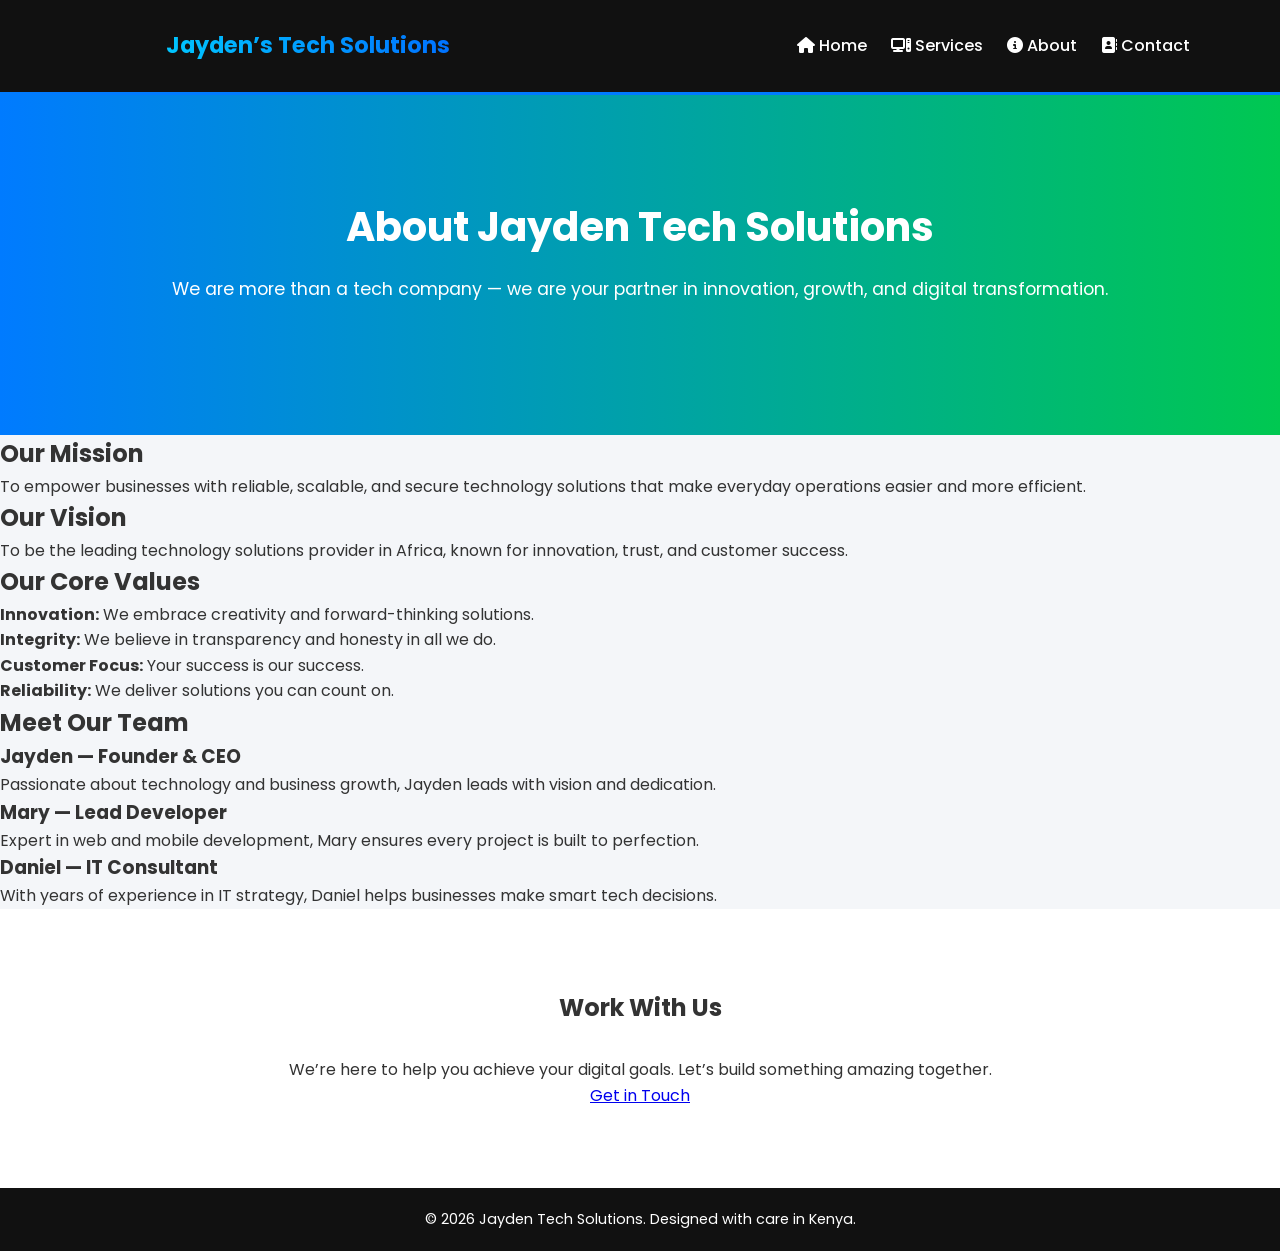
==== about.html @ 0ac638e9 "Your commit message" ====
<!DOCTYPE html>
<html lang="en">
<head>
  <meta charset="UTF-8">
  <title>About Us - Jayden Tech Solutions</title>

<meta name="description" content="Jayden’s Tech Solutions provides IT consulting, web development, cybersecurity, and software solutions.">
  <meta name="keywords" content="IT consulting, web development, cybersecurity, software solutions">
  <meta name="author" content="Jayden Darius Kipruto">

  <!-- Favicon -->
  <link rel="icon" type="image/png" href="jaytech.png">

  <!-- CSS -->
  <link rel="stylesheet" href="style.css">

  <!-- _-->
  <link rel="stylesheet" href="https://cdnjs.cloudflare.com/ajax/libs/font-awesome/6.5.0/css/all.min.css">
  <link href="https://fonts.googleapis.com/css2?family=Poppins:wght@400;600&display=swap" rel="stylesheet">
  
</head>
<body>
  
<!-- ================= HEADER ================= -->
<header class="header">
  <div class="container header-container">

    <div class="logo">
      <video autoplay muted loop playsinline class="logo-video">
        <source src="jayden.mp4" type="video/webm">
      </video>
      <h1>Jayden’s Tech Solutions</h1>
    </div>

    <nav>
      <ul class="nav-menu">
        <li><a href="index.html"><i class="fa fa-home"></i> Home</a></li>
        <li><a href="service.html"><i class="fa-solid fa-computer"></i> Services</a></li>
        <li><a href="about.html"><i class="fa-solid fa-circle-info"></i> About</a></li>
        <li><a href="contact.html"><i class="fa-solid fa-address-book"></i> Contact</a></li>
      </ul>
    </nav>

  </div>
</header> 

  <!-- Hero -->
  <section class="hero">
    <h2>About Jayden Tech Solutions</h2>
    <p>We are more than a tech company — we are your partner in innovation, growth, and digital transformation.</p>
  </section>

  <!-- Mission -->
  <section class="mission">
    <h2>Our Mission</h2>
    <p>To empower businesses with reliable, scalable, and secure technology solutions that make everyday operations easier and more efficient.</p>
  </section>

  <!-- Vision -->
  <section class="vision">
    <h2>Our Vision</h2>
    <p>To be the leading technology solutions provider in Africa, known for innovation, trust, and customer success.</p>
  </section>

  <!-- Values -->
  <section class="values">
    <h2>Our Core Values</h2>
    <ul>
      <li><strong>Innovation:</strong> We embrace creativity and forward-thinking solutions.</li>
      <li><strong>Integrity:</strong> We believe in transparency and honesty in all we do.</li>
      <li><strong>Customer Focus:</strong> Your success is our success.</li>
      <li><strong>Reliability:</strong> We deliver solutions you can count on.</li>
    </ul>
  </section>

  <!-- Team -->
  <section class="team">
    <h2>Meet Our Team</h2>
    <div class="team-container">
      <div class="team-member">
        <h3>Jayden — Founder & CEO</h3>
        <p>Passionate about technology and business growth, Jayden leads with vision and dedication.</p>
      </div>
      <div class="team-member">
        <h3>Mary — Lead Developer</h3>
        <p>Expert in web and mobile development, Mary ensures every project is built to perfection.</p>
      </div>
      <div class="team-member">
        <h3>Daniel — IT Consultant</h3>
        <p>With years of experience in IT strategy, Daniel helps businesses make smart tech decisions.</p>
      </div>
    </div>
  </section>

  <!-- Call to Action -->
  <section class="contact">
    <h2>Work With Us</h2>
    <p>We’re here to help you achieve your digital goals. Let’s build something amazing together.</p>
    <a href="contact.html" class="cta-btn">Get in Touch</a>
  </section>

  <!-- Footer -->
  <footer>
    <p>&copy; 2026 Jayden Tech Solutions. Designed with care in Kenya.</p>
  </footer>
</body>
</html>
---- style.css ----
/* ==========================
   GLOBAL RESET
========================== */
* {
  margin: 0;
  padding: 0;
  box-sizing: border-box;
}

html {
  scroll-behavior: smooth;
}

body {
  font-family: 'Poppins', Arial, sans-serif;
  background-color: #f4f6f9;
  color: #333;
  line-height: 1.6;
}

/* ==========================
   CONTAINER
========================== */
.container {
  width: 90%;
  max-width: 1100px;
  margin: auto;
}

/* ==========================
   HEADER
========================== */
.header {
  background: #111;
  padding: 1rem 0;
  position: sticky;
  top: 0;
  z-index: 1000;
  border-bottom: 3px solid #007BFF;
}

.header-container {
  display: flex;
  align-items: center;
  justify-content: space-between;
}

.logo {
  display: flex;
  align-items: center;
  gap: 1rem;
}

.logo-video {
  width: 60px;
  height: 60px;
  border-radius: 50%;
  object-fit: cover;
}

.logo h1 {
  font-size: 1.4rem;
  font-weight: 700;
  background: linear-gradient(90deg, #00c6ff, #0072ff);
  -webkit-background-clip: text;
  -webkit-text-fill-color: transparent;
}

/* ==========================
   NAVIGATION
========================== */
.nav-menu {
  list-style: none;
  display: flex;
  gap: 1.5rem;
}

.nav-menu li a {
  text-decoration: none;
  color: #fff;
  font-weight: 500;
  transition: 0.3s ease;
}

.nav-menu li a:hover {
  color: #00c6ff;
}

/* ==========================
   HERO SECTION
========================== */
.hero {
  background: linear-gradient(to right, #007BFF, #00C851);
  color: white;
  text-align: center;
  padding: 100px 20px;
}

.hero h2 {
  font-size: 2.5rem;
  margin-bottom: 1rem;
}

.hero p {
  margin-bottom: 2rem;
  font-size: 1.1rem;
}

.btn-primary {
  display: inline-block;
  padding: 12px 28px;
  background: white;
  color: #007BFF;
  font-weight: 600;
  border-radius: 30px;
  text-decoration: none;
  transition: 0.3s ease;
}

.btn-primary:hover {
  background: #111;
  color: white;
}

/* ==========================
   SERVICES
========================== */
.services {
  padding: 80px 0;
  text-align: center;
  background: #fff;
}

.services h2 {
  margin-bottom: 50px;
  font-size: 2rem;
}

.services-grid {
  display: grid;
  grid-template-columns: repeat(auto-fit, minmax(250px, 1fr));
  gap: 30px;
}

.service-card {
  background: #f8f9fb;
  padding: 30px;
  border-radius: 10px;
  transition: 0.3s ease;
  box-shadow: 0 8px 20px rgba(0,0,0,0.05);
}

.service-card i {
  font-size: 40px;
  color: #007BFF;
  margin-bottom: 20px;
}

.service-card h3 {
  margin-bottom: 15px;
}

.service-card:hover {
  transform: translateY(-8px);
  box-shadow: 0 15px 30px rgba(0,0,0,0.1);
}

/* ==========================
   ABOUT
========================== */
.about {
  padding: 80px 0;
  background: #f4f6f9;
  text-align: center;
}

.about h2 {
  font-size: 2rem;
  margin-bottom: 20px;
}

.about h3 {
  margin-top: 30px;
  margin-bottom: 15px;
  color: #007BFF;
}

.about-list {
  list-style: none;
  margin-top: 20px;
}

.about-list li {
  margin-bottom: 10px;
}

/* ==========================
   CONTACT
========================== */
.contact {
  padding: 80px 0;
  background: white;
  text-align: center;
}

.contact h2 {
  margin-bottom: 30px;
}

form {
  max-width: 500px;
  margin: auto;
  display: flex;
  flex-direction: column;
  gap: 15px;
}

input,
select,
textarea {
  padding: 12px;
  border: 1px solid #ddd;
  border-radius: 5px;
  font-size: 1rem;
}

textarea {
  min-height: 120px;
  resize: none;
}

button {
  padding: 12px;
  border: none;
  background: #007BFF;
  color: white;
  font-weight: 600;
  border-radius: 30px;
  cursor: pointer;
  transition: 0.3s ease;
}

button:hover {
  background: #111;
}

.social-links {
  margin-top: 20px;
}

.social-links a {
  margin: 0 10px;
  text-decoration: none;
  color: #007BFF;
  font-weight: 500;
}

.social-links a:hover {
  text-decoration: underline;
}

/* ==========================
   CTA
========================== */
.cta {
  background: #007BFF;
  color: white;
  text-align: center;
  padding: 70px 20px;
}

.cta h2 {
  margin-bottom: 25px;
}

/* ==========================
   FOOTER
========================== */
footer {
  background: #111;
  color: white;
  text-align: center;
  padding: 20px 0;
  font-size: 0.9rem;
}

/* ==========================
   RESPONSIVE DESIGN
========================== */
@media (max-width: 768px) {
  .header-container {
    flex-direction: column;
    gap: 15px;
  }

  .nav-menu {
    flex-direction: column;
    align-items: center;
  }

  .hero h2 {
    font-size: 1.8rem;
  }
}
/* Mobile Menu */
.menu-toggle {
  display: none;
  font-size: 28px;
  cursor: pointer;
  color: white;
}

.nav-menu.active {
  display: flex;
}

/* Active nav link */
.nav-menu a.active {
  color: #00c6ff;
  font-weight: 700;
}

/* Scroll to top button */
.scroll-top {
  position: fixed;
  bottom: 30px;
  right: 30px;
  padding: 10px 15px;
  border-radius: 50%;
  border: none;
  background: #007BFF;
  color: white;
  font-size: 18px;
  cursor: pointer;
  box-shadow: 0 5px 15px rgba(0,0,0,0.2);
  transition: 0.3s ease;
}

.scroll-top:hover {
  background: #111;
}

/* Mobile */
@media (max-width: 768px) {
  .menu-toggle {
    display: block;
  }

  .nav-menu {
    display: none;
    flex-direction: column;
    gap: 15px;
    margin-top: 15px;
  }
}
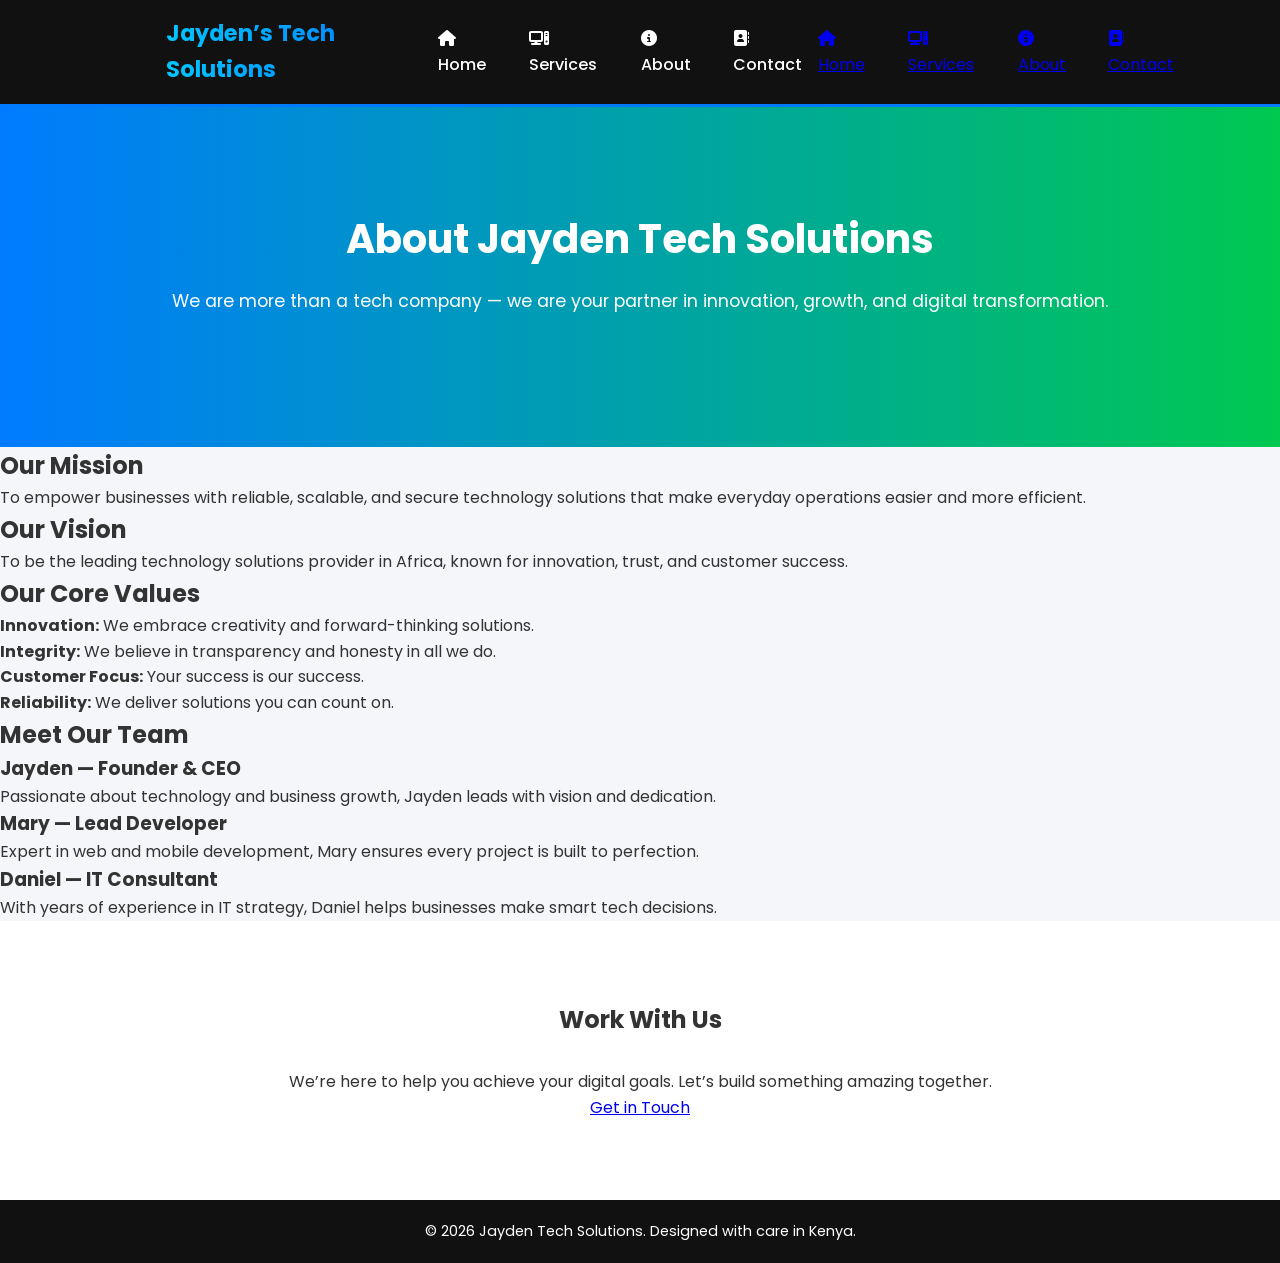
==== commit 2e206e36: "Refactored script.js to separate JS and CSS" ====
--- a/about.html
+++ b/about.html
@@ -40,8 +40,18 @@
         <li><a href="contact.html"><i class="fa-solid fa-address-book"></i> Contact</a></li>
       </ul>
     </nav>
+<!--mobile -->
+<div class="menu-toggle" onclick="toggleMenu()"><span class="material-icons">menu</span></div>
+<div class="mobile-nav" id="mobileNav">
+  <ul class="nav-menu">
+        <a href="index.html"><i class="fa fa-home"></i> Home</a>
+        <a href="service.html"><i class="fa-solid fa-computer"></i> Services</a>
+        <a href="about.html"><i class="fa-solid fa-circle-info"></i> About</a>
+        <a href="contact.html"><i class="fa-solid fa-address-book"></i> Contact</a>
+      
+</div>
+  </div>
 
-  </div>
 </header> 
 
   <!-- Hero -->
@@ -103,5 +113,10 @@
   <footer>
     <p>&copy; 2026 Jayden Tech Solutions. Designed with care in Kenya.</p>
   </footer>
+  <script>
+    function toggleMenu(){
+        document.getElementById("mobileNav").classList.toggle('show');
+    }
+  </script>
 </body>
 </html>
--- a/style.css
+++ b/style.css
@@ -65,6 +65,7 @@
   -webkit-background-clip: text;
   -webkit-text-fill-color: transparent;
 }
+
 
 /* ==========================
    NAVIGATION
@@ -164,6 +165,7 @@
   transform: translateY(-8px);
   box-shadow: 0 15px 30px rgba(0,0,0,0.1);
 }
+
 
 /* ==========================
    ABOUT
@@ -354,4 +356,31 @@
   }
 }
 
-
+@media(max-width:768px){
+    nav{
+        display: none;
+    }
+    .menu-toggle{
+        display: block;
+        background: #004080;
+        color: #fff;;
+        padding: 10px;
+        cursor: pointer;
+        text-align: center;
+    }
+    .mobile-nav{
+        display: none;
+        flex-direction: column;
+        background: #002b5c;
+        text-align: center;
+    }
+    .mobile-nav a{
+        color: #fff;
+        padding: 10px;
+        text-decoration:none ;
+        border-bottom: 1px solid #004080;
+    }
+    .mobile-nav.show{
+        display: flex;
+    }
+}
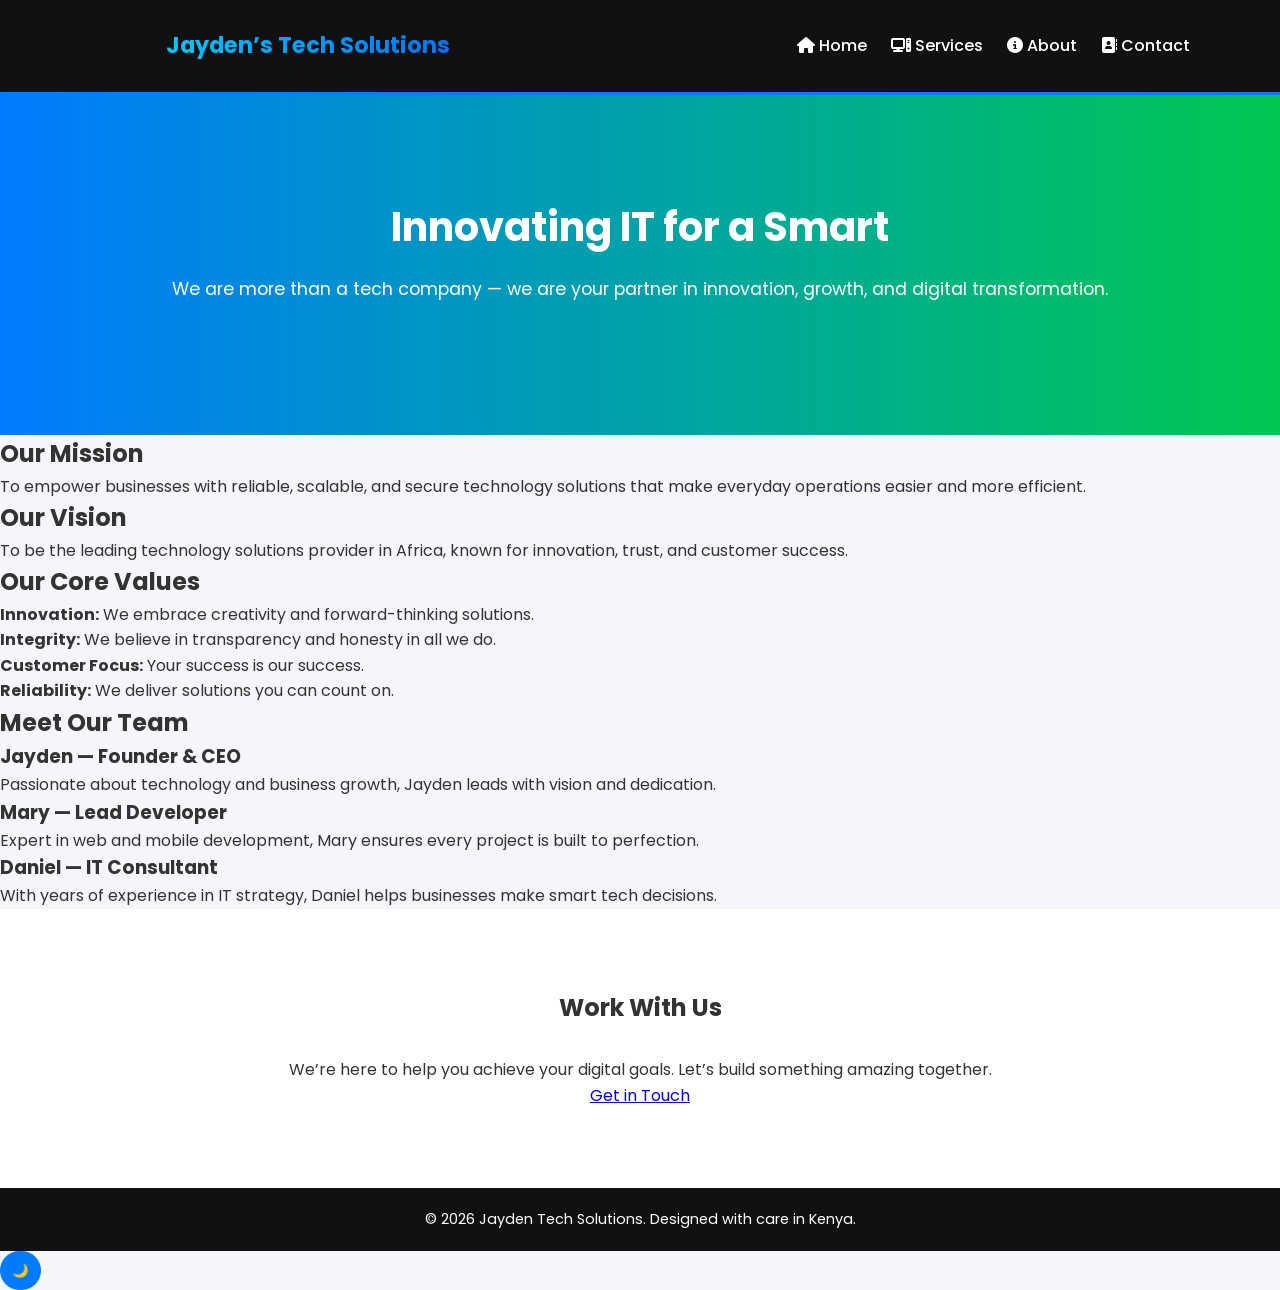
==== commit 760fb606: "all the menu navigation" ====
--- a/about.html
+++ b/about.html
@@ -19,12 +19,10 @@
   <link href="https://fonts.googleapis.com/css2?family=Poppins:wght@400;600&display=swap" rel="stylesheet">
   
 </head>
-<body>
-  
-<!-- ================= HEADER ================= -->
-<header class="header">
+<body><header class="header">
   <div class="container header-container">
 
+    <!-- Logo -->
     <div class="logo">
       <video autoplay muted loop playsinline class="logo-video">
         <source src="jayden.mp4" type="video/webm">
@@ -32,27 +30,24 @@
       <h1>Jayden’s Tech Solutions</h1>
     </div>
 
+    <!-- Navigation -->
     <nav>
-      <ul class="nav-menu">
+      <ul class="nav-menu" id="navMenu">
         <li><a href="index.html"><i class="fa fa-home"></i> Home</a></li>
         <li><a href="service.html"><i class="fa-solid fa-computer"></i> Services</a></li>
         <li><a href="about.html"><i class="fa-solid fa-circle-info"></i> About</a></li>
         <li><a href="contact.html"><i class="fa-solid fa-address-book"></i> Contact</a></li>
       </ul>
     </nav>
-<!--mobile -->
-<div class="menu-toggle" onclick="toggleMenu()"><span class="material-icons">menu</span></div>
-<div class="mobile-nav" id="mobileNav">
-  <ul class="nav-menu">
-        <a href="index.html"><i class="fa fa-home"></i> Home</a>
-        <a href="service.html"><i class="fa-solid fa-computer"></i> Services</a>
-        <a href="about.html"><i class="fa-solid fa-circle-info"></i> About</a>
-        <a href="contact.html"><i class="fa-solid fa-address-book"></i> Contact</a>
-      
-</div>
+
+    <!-- Mobile Menu Toggle -->
+    <div class="menu-toggle" onclick="toggleMenu()">
+      <span class="material-icons">menu</span>
+    </div>
+
   </div>
+</header>
 
-</header> 
 
   <!-- Hero -->
   <section class="hero">
@@ -113,6 +108,7 @@
   <footer>
     <p>&copy; 2026 Jayden Tech Solutions. Designed with care in Kenya.</p>
   </footer>
+  <script src="script.js"></script>
   <script>
     function toggleMenu(){
         document.getElementById("mobileNav").classList.toggle('show');
--- a/style.css
+++ b/style.css
@@ -66,7 +66,6 @@
   -webkit-text-fill-color: transparent;
 }
 
-
 /* ==========================
    NAVIGATION
 ========================== */
@@ -85,6 +84,19 @@
 
 .nav-menu li a:hover {
   color: #00c6ff;
+}
+
+.nav-menu a.active {
+  color: #00c6ff;
+  font-weight: 700;
+}
+
+/* Mobile Toggle */
+.menu-toggle {
+  display: none;
+  cursor: pointer;
+  color: #fff;
+  font-size: 28px;
 }
 
 /* ==========================
@@ -166,7 +178,6 @@
   box-shadow: 0 15px 30px rgba(0,0,0,0.1);
 }
 
-
 /* ==========================
    ABOUT
 ========================== */
@@ -296,33 +307,32 @@
   }
 
   .nav-menu {
+    display: none;
     flex-direction: column;
     align-items: center;
+    gap: 15px;
+    margin-top: 15px;
+    background: #002b5c;
+    padding: 15px;
+    border-radius: 5px;
+  }
+
+  .nav-menu.active {
+    display: flex;
+  }
+
+  .menu-toggle {
+    display: block;
   }
 
   .hero h2 {
     font-size: 1.8rem;
   }
 }
-/* Mobile Menu */
-.menu-toggle {
-  display: none;
-  font-size: 28px;
-  cursor: pointer;
-  color: white;
-}
-
-.nav-menu.active {
-  display: flex;
-}
-
-/* Active nav link */
-.nav-menu a.active {
-  color: #00c6ff;
-  font-weight: 700;
-}
-
-/* Scroll to top button */
+
+/* ==========================
+   SCROLL TO TOP BUTTON
+========================== */
 .scroll-top {
   position: fixed;
   bottom: 30px;
@@ -341,46 +351,3 @@
 .scroll-top:hover {
   background: #111;
 }
-
-/* Mobile */
-@media (max-width: 768px) {
-  .menu-toggle {
-    display: block;
-  }
-
-  .nav-menu {
-    display: none;
-    flex-direction: column;
-    gap: 15px;
-    margin-top: 15px;
-  }
-}
-
-@media(max-width:768px){
-    nav{
-        display: none;
-    }
-    .menu-toggle{
-        display: block;
-        background: #004080;
-        color: #fff;;
-        padding: 10px;
-        cursor: pointer;
-        text-align: center;
-    }
-    .mobile-nav{
-        display: none;
-        flex-direction: column;
-        background: #002b5c;
-        text-align: center;
-    }
-    .mobile-nav a{
-        color: #fff;
-        padding: 10px;
-        text-decoration:none ;
-        border-bottom: 1px solid #004080;
-    }
-    .mobile-nav.show{
-        display: flex;
-    }
-}
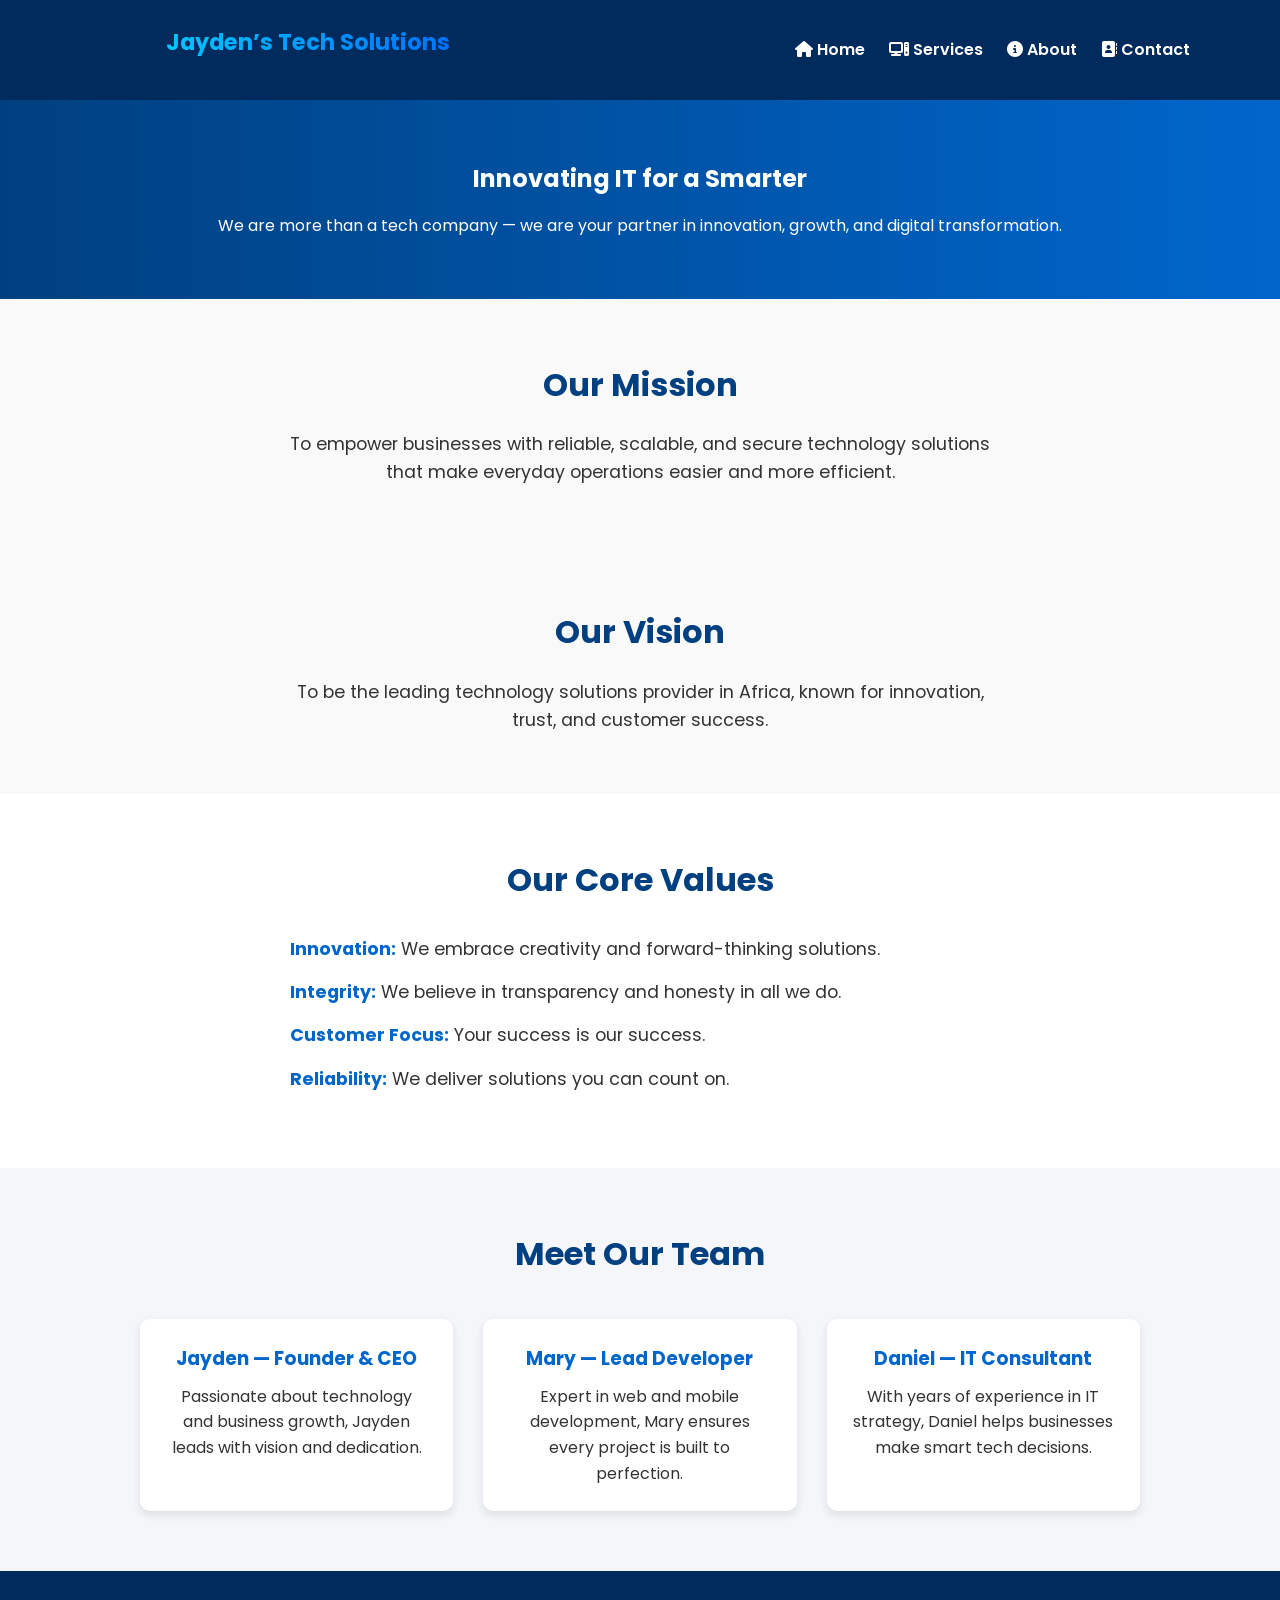
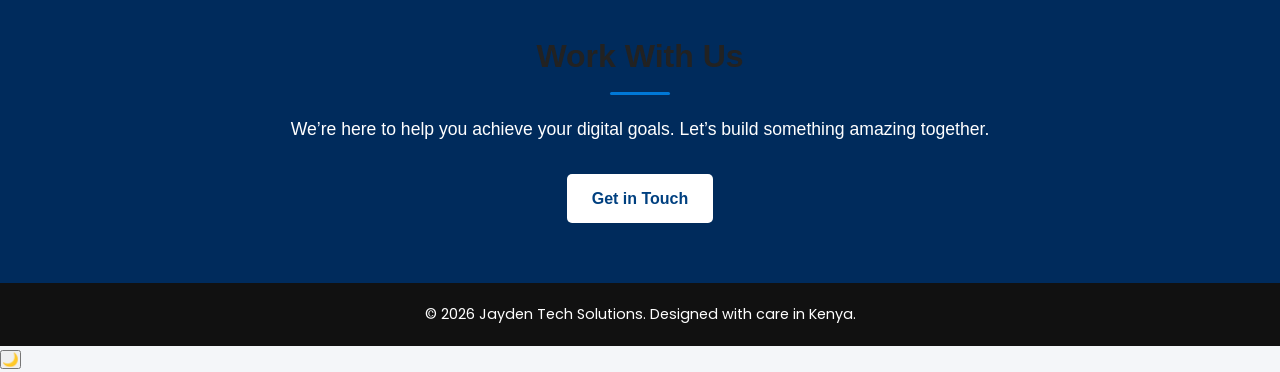
==== commit f68088dd: "mobile support" ====
--- a/about.html
+++ b/about.html
@@ -12,14 +12,15 @@
   <link rel="icon" type="image/png" href="jaytech.png">
 
   <!-- CSS -->
-  <link rel="stylesheet" href="style.css">
+  <link rel="stylesheet" href="styles.css">
 
   <!-- _-->
   <link rel="stylesheet" href="https://cdnjs.cloudflare.com/ajax/libs/font-awesome/6.5.0/css/all.min.css">
   <link href="https://fonts.googleapis.com/css2?family=Poppins:wght@400;600&display=swap" rel="stylesheet">
   
 </head>
-<body><header class="header">
+<body>
+    <header class="header">
   <div class="container header-container">
 
     <!-- Logo -->
--- a/styles.css
+++ b/styles.css
@@ -0,0 +1,770 @@
+
+* {
+  margin: 0;
+  padding: 0;
+  box-sizing: border-box;
+}
+
+html {
+  scroll-behavior: smooth;
+}
+
+body {
+  font-family: 'Poppins', sans-serif;
+  background-color: #f4f6f9;
+  color: #333;
+  line-height: 1.6;
+}
+
+h1, h2, h3 {
+  margin: 0 0 15px;
+}
+.container {
+  width: 90%;
+  max-width: 1100px;
+  margin: auto;
+}
+
+header {
+  background: #002b5c;
+  color: #fff;
+  padding: 20px;
+}
+
+.header-container {
+  display: flex;
+  justify-content: space-between;
+  align-items: center;
+}
+
+.logo {
+  display: flex;
+  align-items: center;
+  gap: 1rem;
+}
+
+.logo-video {
+  width: 60px;
+  height: 60px;
+  border-radius: 50%;
+  object-fit: cover;
+}
+
+.logo h1 {
+  font-size: 1.4rem;
+  font-weight: 700;
+  background: linear-gradient(90deg, #00c6ff, #0072ff);
+  -webkit-background-clip: text;
+  -webkit-text-fill-color: transparent;
+}
+
+/* Navigation */
+.nav-menu {
+  list-style: none;
+  display: flex;
+  gap: 1.5rem;
+}
+
+.nav-menu li a {
+  color: #fff;
+  text-decoration: none;
+  font-weight: 600;
+  transition: 0.3s ease;
+}
+
+.nav-menu li a:hover {
+  color: #00c6ff;
+}
+
+.nav-menu a.active {
+  border-bottom: 2px solid #fff;
+}
+
+/* Mobile Toggle */
+.menu-toggle {
+  display: none;
+  cursor: pointer;
+  color: #fff;
+  font-size: 28px;
+}
+
+.hero {
+  background: linear-gradient(to right, #004080, #0066cc);
+  color: #fff;
+  text-align: center;
+  padding: 60px 20px;
+}
+
+.cta-btn {
+  display: inline-block;
+  background: #fff;
+  color: #004080;
+  padding: 12px 25px;
+  border-radius: 5px;
+  text-decoration: none;
+  font-weight: 600;
+  transition: background 0.3s;
+}
+
+.cta-btn:hover {
+  background: #e6f2ff;
+}
+
+
+.services {
+  padding: 60px 20px;
+  text-align: center;
+}
+
+.service-card {
+  background: #fff;
+  border-radius: 10px;
+  margin: 15px;
+  padding: 25px;
+  width: 280px;
+  display: inline-block;
+  vertical-align: top;
+  box-shadow: 0 4px 10px rgba(0,0,0,0.1);
+  transition: transform 0.3s;
+}
+
+.service-card:hover {
+  transform: translateY(-5px);
+}
+
+.pricing {
+  padding: 60px 20px;
+  text-align: center;
+  background: #f9f9f9;
+}
+
+.pricing-container {
+  display: flex;
+  flex-wrap: wrap;
+  justify-content: center;
+  margin-top: 30px;
+}
+
+.pricing-card {
+  background: #fff;
+  border-radius: 10px;
+  margin: 15px;
+  padding: 25px;
+  width: 280px;
+  box-shadow: 0 4px 10px rgba(0,0,0,0.1);
+  transition: transform 0.3s;
+}
+
+.pricing-card:hover {
+  transform: translateY(-5px);
+}
+
+.pricing-card h3 {
+  color: #004080;
+  margin-bottom: 10px;
+}
+
+.price {
+  font-size: 1.5em;
+  font-weight: bold;
+  margin: 15px 0;
+}
+
+.pricing-card ul {
+  list-style: none;
+  padding: 0;
+  margin: 20px 0;
+}
+
+.pricing-card ul li {
+  margin: 10px 0;
+}
+
+.featured {
+  border: 2px solid #004080;
+  transform: scale(1.05);
+}
+
+.ratings {
+  background: #e6f2ff;
+  padding: 60px 20px;
+  text-align: center;
+}
+
+.ratings iframe {
+  border-radius: 10px;
+  box-shadow: 0 4px 10px rgba(0,0,0,0.1);
+}
+.faq {
+  padding: 60px 20px;
+  background: #fff;
+  text-align: center;
+}
+
+.faq h2 {
+  color: #004080;
+  margin-bottom: 30px;
+}
+
+.faq-item {
+  max-width: 700px;
+  margin: 20px auto;
+  text-align: left;
+}
+
+.faq-item h3 {
+  color: #0066cc;
+  margin-bottom: 10px;
+}
+
+.faq-item p {
+  margin: 0 0 20px;
+  line-height: 1.6;
+}
+
+
+.about {
+  background: #f9f9f9; /* soft background */
+  padding: 60px 20px;
+  font-family: "Segoe UI", Tahoma, Geneva, Verdana, sans-serif;
+  color: #333;
+}
+
+.about .container {
+  max-width: 900px;
+  margin: 0 auto;
+  text-align: center;
+}
+
+.about h2 {
+  font-size: 2.5rem;
+  margin-bottom: 20px;
+  color: #222;
+  position: relative;
+}
+
+.about h2::after {
+  content: "";
+  display: block;
+  width: 60px;
+  height: 3px;
+  background: #0078d7; /* accent color */
+  margin: 10px auto 0;
+  border-radius: 2px;
+}
+
+.about p {
+  font-size: 1.1rem;
+  line-height: 1.6;
+  margin-bottom: 25px;
+  color: #555;
+}
+
+.about h3 {
+  font-size: 1.6rem;
+  margin-top: 30px;
+  margin-bottom: 15px;
+  color: #0078d7;
+}
+
+.about-list {
+  list-style: none;
+  padding: 0;
+  margin: 0 auto;
+  max-width: 600px;
+  text-align: left;
+}
+
+.about-list li {
+  background: #fff;
+  padding: 12px 18px;
+  margin-bottom: 12px;
+  border-left: 4px solid #0078d7;
+  border-radius: 4px;
+  font-size: 1rem;
+  box-shadow: 0 2px 6px rgba(0,0,0,0.05);
+}
+.contact {
+  padding: 60px 20px;
+  text-align: center;
+}
+
+.contact form input, 
+.contact form textarea {
+  width: 80%;
+  padding: 10px;
+  margin: 10px 0;
+  border: 1px solid #ccc;
+  border-radius: 5px;
+}
+
+.contact form button {
+  background: #004080;
+  color: #fff;
+  padding: 12px 25px;
+  border: none;
+  border-radius: 5px;
+  cursor: pointer;
+}
+
+.contact form button:hover {
+  background: #0066cc;
+}
+
+footer {
+  background: #002b5c;
+  color: #fff;
+  text-align: center;
+  padding: 20px;
+}
+
+@media (max-width:768px) {
+  .nav-menu {
+    display: none;
+    flex-direction: column;
+    gap: 15px;
+    margin-top: 15px;
+    background: #002b5c;
+    padding: 15px;
+    border-radius: 5px;
+  }
+
+  .nav-menu.active {
+    display: flex;
+  }
+
+  .menu-toggle {
+    display: block;
+    background: #004080;
+    color: #fff;
+    padding: 10px;
+    cursor: pointer;
+    text-align: center;
+  }
+
+  .hero h2 {
+    font-size: 1.8rem;
+  }
+}
+.about-list li {
+  background: #fff;
+  padding: 12px 18px;
+  margin-bottom: 12px;
+  border-left: 4px solid #0078d7;
+  border-radius: 4px;
+  font-size: 1rem;
+  box-shadow: 0 2px 6px rgba(0,0,0,0.05);
+  transition: all 0.3s ease; /* smooth animation */
+}
+
+.about-list li:hover {
+  transform: translateY(-3px); /* slight lift */
+  box-shadow: 0 4px 12px rgba(0,0,0,0.1); /* deeper shadow */
+  background: #f0f8ff; /* soft highlight background */
+  border-left-color: #005a9e; /* darker accent on hover */
+}
+
+.contact {
+  background: #f4f7fa;
+  padding: 70px 20px;
+  font-family: "Segoe UI", Tahoma, Geneva, Verdana, sans-serif;
+  color: #333;
+}
+
+.contact .container {
+  max-width: 700px;
+  margin: 0 auto;
+}
+
+.contact h2 {
+  text-align: center;
+  font-size: 2.5rem;
+  margin-bottom: 30px;
+  color: #222;
+  position: relative;
+}
+
+.contact h2::after {
+  content: "";
+  display: block;
+  width: 60px;
+  height: 3px;
+  background: #0078d7;
+  margin: 10px auto 0;
+  border-radius: 2px;
+}
+
+/* Form styling */
+.contact form {
+  background: #fff;
+  padding: 30px;
+  border-radius: 8px;
+  box-shadow: 0 4px 12px rgba(0,0,0,0.08);
+}
+
+.contact label {
+  display: block;
+  margin-bottom: 8px;
+  font-weight: 600;
+  color: #444;
+}
+
+.contact input,
+.contact select,
+.contact textarea {
+  width: 100%;
+  padding: 12px;
+  margin-bottom: 20px;
+  border: 1px solid #ccc;
+  border-radius: 6px;
+  font-size: 1rem;
+  transition: border-color 0.3s ease, box-shadow 0.3s ease;
+}
+
+.contact input:focus,
+.contact select:focus,
+.contact textarea:focus {
+  border-color: #0078d7;
+  box-shadow: 0 0 6px rgba(0,120,215,0.3);
+  outline: none;
+}
+
+/* Button */
+.btn-primary {
+  display: inline-block;
+  background: #0078d7;
+  color: #fff;
+  padding: 12px 25px;
+  border: none;
+  border-radius: 6px;
+  font-size: 1rem;
+  cursor: pointer;
+  transition: background 0.3s ease, transform 0.2s ease;
+}
+
+.btn-primary:hover {
+  background: #005a9e;
+  transform: translateY(-2px);
+}
+
+/* Social links */
+.social-links {
+  text-align: center;
+  margin-top: 25px;
+}
+
+.social-links p {
+  margin-bottom: 10px;
+  font-weight: 600;
+}
+
+.social-links a {
+  display: inline-block;
+  margin: 5px 10px;
+  color: #0078d7;
+  text-decoration: none;
+  font-weight: 500;
+  transition: color 0.3s ease;
+}
+
+.social-links a:hover {
+  color: #005a9e;
+}
+
+@media (max-width: 768px) {
+  .contact h2 {
+    font-size: 2rem;
+  }
+
+  .contact form {
+    padding: 20px;
+  }
+
+  .btn-primary {
+    width: 100%; /* full-width button on mobile */
+    text-align: center;
+  }
+
+  .social-links a {
+    display: block; /* stack links vertically */
+    margin: 8px 0;
+  }
+}
+
+@media (max-width: 480px) {
+  .contact h2 {
+    font-size: 1.8rem;
+  }
+
+  .contact input,
+  .contact select,
+  .contact textarea {
+    font-size: 0.95rem;
+    padding: 10px;
+  }
+
+  .btn-primary {
+    font-size: 0.95rem;
+    padding: 10px;
+  }
+}
+.mission, .vision {
+  padding: 60px 20px;
+  text-align: center;
+  background: #f9f9f9;
+}
+
+.mission h2, .vision h2 {
+  font-size: 2rem;
+  color: #004080;
+  margin-bottom: 20px;
+}
+
+.mission p, .vision p {
+  max-width: 700px;
+  margin: auto;
+  font-size: 1.1rem;
+  line-height: 1.6;
+}
+
+
+.values {
+  padding: 60px 20px;
+  background: #fff;
+  text-align: center;
+}
+
+.values h2 {
+  font-size: 2rem;
+  color: #004080;
+  margin-bottom: 30px;
+}
+
+.values ul {
+  list-style: none;
+  max-width: 700px;
+  margin: auto;
+  padding: 0;
+  text-align: left;
+}
+
+.values ul li {
+  margin: 15px 0;
+  font-size: 1.1rem;
+  line-height: 1.6;
+}
+
+.values ul li strong {
+  color: #0066cc;
+}
+
+.team {
+  padding: 60px 20px;
+  background: #f4f6f9;
+  text-align: center;
+}
+
+.team h2 {
+  font-size: 2rem;
+  color: #004080;
+  margin-bottom: 40px;
+}
+
+.team-container {
+  display: grid;
+  grid-template-columns: repeat(auto-fit, minmax(250px, 1fr));
+  gap: 30px;
+  max-width: 1000px;
+  margin: auto;
+}
+
+.team-member {
+  background: #fff;
+  padding: 25px;
+  border-radius: 10px;
+  box-shadow: 0 4px 10px rgba(0,0,0,0.1);
+  transition: transform 0.3s ease;
+}
+
+.team-member:hover {
+  transform: translateY(-5px);
+}
+
+.team-member h3 {
+  color: #0066cc;
+  margin-bottom: 10px;
+}
+
+.team-member p {
+  font-size: 1rem;
+  line-height: 1.6;
+}
+
+.contact {
+  padding: 60px 20px;
+  text-align: center;
+  background: #002b5c;
+  color: #fff;
+}
+
+.contact h2 {
+  font-size: 2rem;
+  margin-bottom: 20px;
+}
+
+.contact p {
+  max-width: 700px;
+  margin: auto;
+  margin-bottom: 30px;
+  font-size: 1.1rem;
+  line-height: 1.6;
+}
+
+.cta-btn {
+  display: inline-block;
+  background: #fff;
+  color: #004080;
+  padding: 12px 25px;
+  border-radius: 5px;
+  text-decoration: none;
+  font-weight: 600;
+  transition: background 0.3s ease;
+}
+
+.cta-btn:hover {
+  background: #e6f2ff;
+}
+
+footer {
+  background: #111;
+  color: #fff;
+  text-align: center;
+  padding: 20px;
+  font-size: 0.9rem;
+}
+.contact-form {
+  padding: 60px 20px;
+  text-align: center;
+  background: #f9f9f9;
+}
+
+.contact-form h2 {
+  font-size: 2rem;
+  color: #004080;
+  margin-bottom: 30px;
+}
+
+.contact-form form {
+  max-width: 600px;
+  margin: auto;
+  display: flex;
+  flex-direction: column;
+  gap: 15px;
+}
+
+.contact-form input,
+.contact-form textarea {
+  padding: 12px;
+  border: 1px solid #ccc;
+  border-radius: 5px;
+  font-size: 1rem;
+  width: 100%;
+}
+
+.contact-form textarea {
+  min-height: 150px;
+  resize: none;
+}
+
+.contact-form button {
+  background: #004080;
+  color: #fff;
+  padding: 12px 25px;
+  border: none;
+  border-radius: 5px;
+  cursor: pointer;
+  font-weight: 600;
+  transition: background 0.3s ease;
+}
+
+.contact-form button:hover {
+  background: #0066cc;
+}
+
+.contact-info {
+  padding: 60px 20px;
+  text-align: center;
+  background: #fff;
+}
+
+.contact-info h2 {
+  font-size: 2rem;
+  color: #004080;
+  margin-bottom: 20px;
+}
+
+.contact-info p {
+  font-size: 1.1rem;
+  margin: 10px 0;
+  line-height: 1.6;
+}
+
+.contact-info strong {
+  color: #0066cc;
+}
+
+
+@media (max-width:768px) {
+  .contact-form form {
+    width: 100%;
+  }
+
+  .contact-info {
+    padding: 40px 15px;
+  }
+}
+
+.cta {
+  background: linear-gradient(to right, #007BFF, #00C851);
+  color: #fff;
+  text-align: center;
+  padding: 80px 20px;
+}
+
+.cta h2 {
+  font-size: 2.2rem;
+  margin-bottom: 25px;
+  font-weight: 700;
+}
+
+.cta .btn-primary {
+  display: inline-block;
+  padding: 14px 32px;
+  background: #fff;
+  color: #007BFF;
+  font-weight: 600;
+  border-radius: 30px;
+  text-decoration: none;
+  transition: all 0.3s ease;
+}
+
+.cta .btn-primary:hover {
+  background: #111;
+  color: #fff;
+  transform: translateY(-3px);
+  box-shadow: 0 6px 15px rgba(0,0,0,0.2);
+}
+
+@media (max-width:768px) {
+  .cta h2 {
+    font-size: 1.8rem;
+  }
+
+  .cta .btn-primary {
+    padding: 12px 25px;
+    font-size: 1rem;
+  }
+}
+
+
+
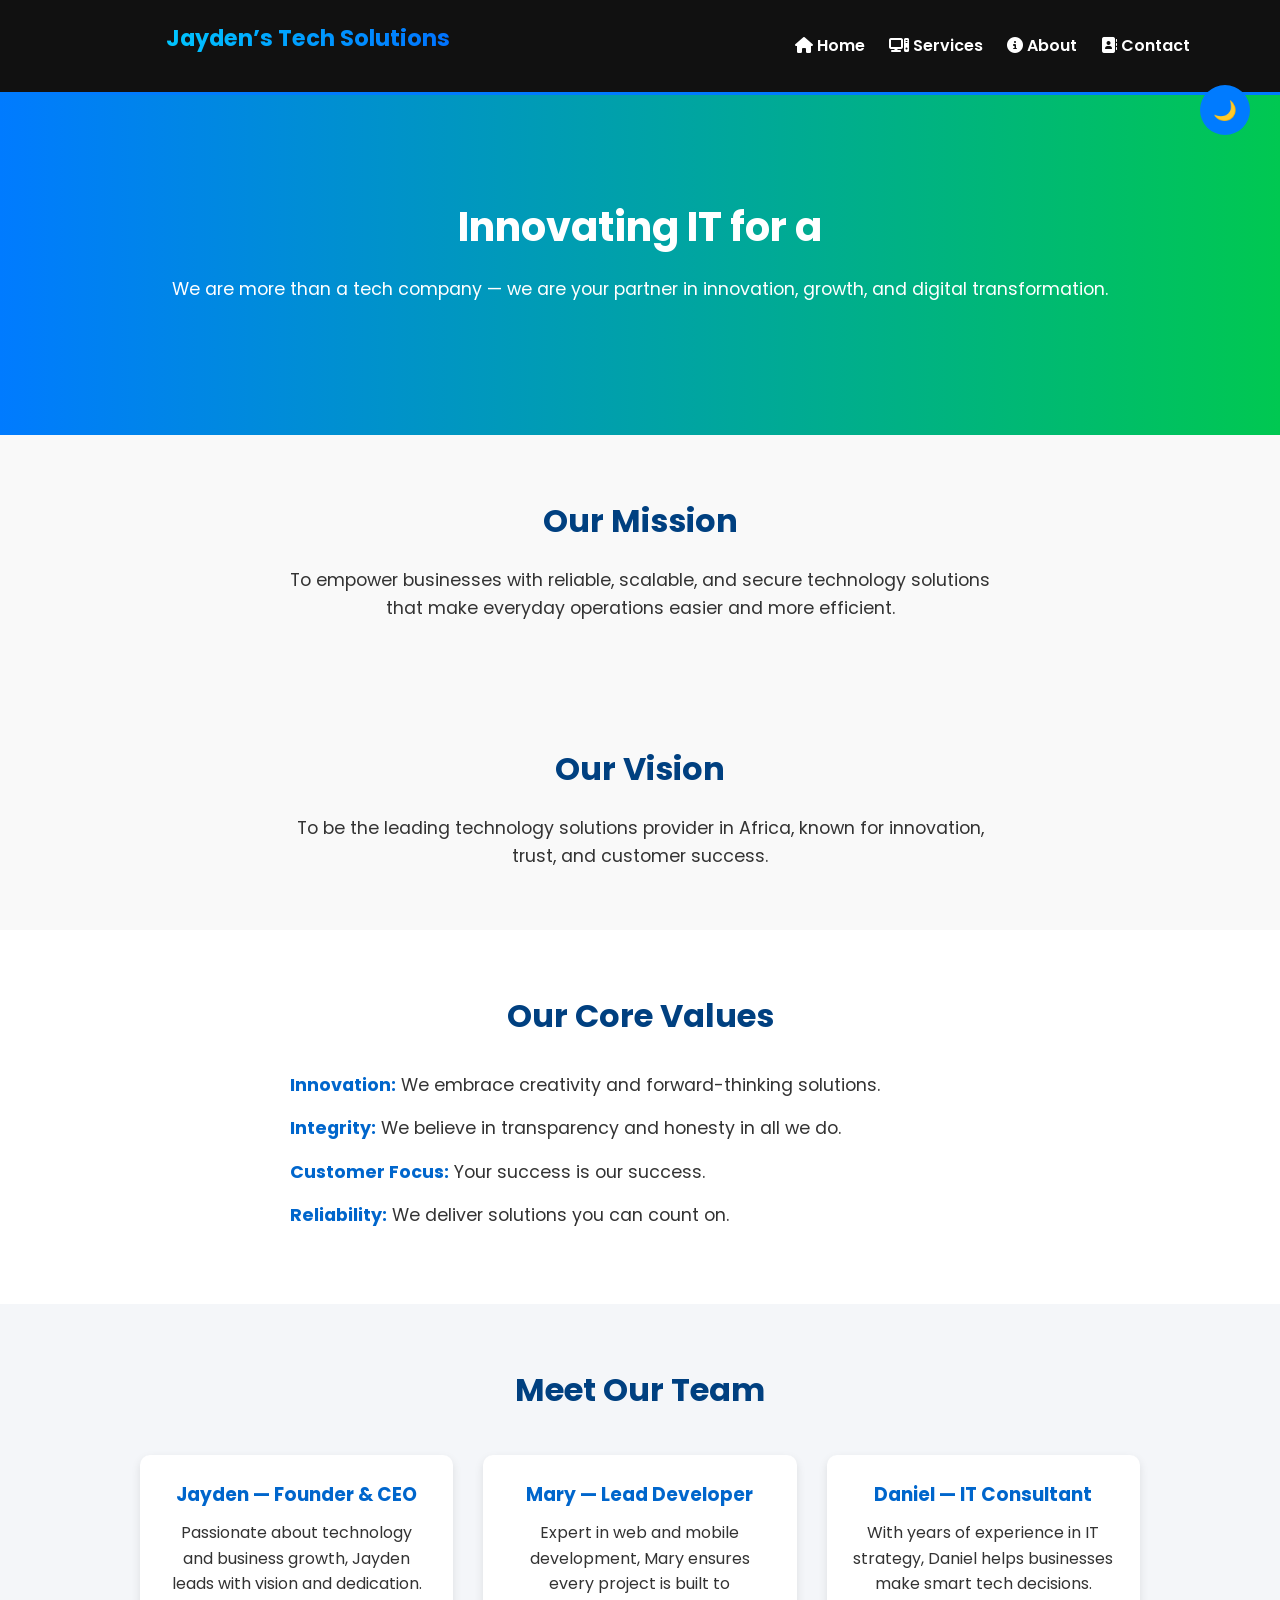
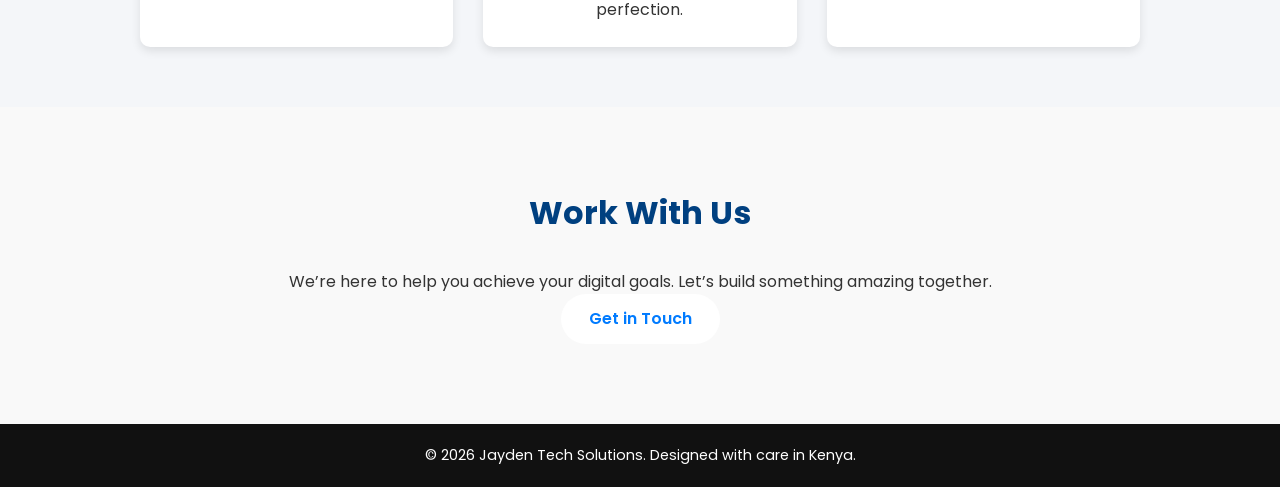
==== commit b74cae80: "debugging and testing" ====
--- a/about.html
+++ b/about.html
@@ -20,10 +20,8 @@
   
 </head>
 <body>
-    <header class="header">
+   <header class="header">
   <div class="container header-container">
-
-    <!-- Logo -->
     <div class="logo">
       <video autoplay muted loop playsinline class="logo-video">
         <source src="jayden.mp4" type="video/webm">
@@ -31,7 +29,6 @@
       <h1>Jayden’s Tech Solutions</h1>
     </div>
 
-    <!-- Navigation -->
     <nav>
       <ul class="nav-menu" id="navMenu">
         <li><a href="index.html"><i class="fa fa-home"></i> Home</a></li>
@@ -41,15 +38,13 @@
       </ul>
     </nav>
 
-    <!-- Mobile Menu Toggle -->
     <div class="menu-toggle" onclick="toggleMenu()">
-      <span class="material-icons">menu</span>
+      <span class="fa fa-bars"></span>
     </div>
-
   </div>
 </header>
 
-
+<div class="overlay" id="overlay"></div>
   <!-- Hero -->
   <section class="hero">
     <h2>About Jayden Tech Solutions</h2>
--- a/styles.css
+++ b/styles.css
@@ -1,4 +1,4 @@
-
+/* --- Global & Reset --- */
 * {
   margin: 0;
   padding: 0;
@@ -10,7 +10,7 @@
 }
 
 body {
-  font-family: 'Poppins', sans-serif;
+  font-family: 'Poppins', Arial, sans-serif;
   background-color: #f4f6f9;
   color: #333;
   line-height: 1.6;
@@ -19,16 +19,22 @@
 h1, h2, h3 {
   margin: 0 0 15px;
 }
+
 .container {
   width: 90%;
   max-width: 1100px;
   margin: auto;
 }
 
-header {
-  background: #002b5c;
-  color: #fff;
-  padding: 20px;
+/* --- Header & Navigation --- */
+.header {
+  background: #111; /* Dark theme preference */
+  color: #fff;
+  padding: 1rem 20px;
+  position: sticky;
+  top: 0;
+  z-index: 1000;
+  border-bottom: 3px solid #007BFF;
 }
 
 .header-container {
@@ -58,7 +64,6 @@
   -webkit-text-fill-color: transparent;
 }
 
-/* Navigation */
 .nav-menu {
   list-style: none;
   display: flex;
@@ -77,61 +82,119 @@
 }
 
 .nav-menu a.active {
+  color: #00c6ff;
+  font-weight: 700;
   border-bottom: 2px solid #fff;
 }
 
-/* Mobile Toggle */
 .menu-toggle {
   display: none;
   cursor: pointer;
   color: #fff;
   font-size: 28px;
-}
-
+  z-index: 1001;
+}
+
+.overlay {
+  display: none;
+  position: fixed;
+  inset: 0;
+  background: rgba(0,0,0,0.5);
+  z-index: 998;
+  opacity: 0;
+  transition: opacity 0.3s ease;
+}
+
+.overlay.active {
+  display: block;
+  opacity: 1;
+}
+
+/* --- Hero Section --- */
 .hero {
-  background: linear-gradient(to right, #004080, #0066cc);
-  color: #fff;
-  text-align: center;
-  padding: 60px 20px;
-}
-
-.cta-btn {
+  background: linear-gradient(to right, #007BFF, #00C851);
+  color: #fff;
+  text-align: center;
+  padding: 100px 20px;
+}
+
+.hero h2 {
+  font-size: 2.5rem;
+  margin-bottom: 1rem;
+}
+
+.hero p {
+  margin-bottom: 2rem;
+  font-size: 1.1rem;
+}
+
+/* --- Buttons --- */
+.cta-btn, 
+.btn-primary {
   display: inline-block;
   background: #fff;
-  color: #004080;
-  padding: 12px 25px;
-  border-radius: 5px;
+  color: #007BFF;
+  padding: 12px 28px;
+  border-radius: 30px;
   text-decoration: none;
   font-weight: 600;
-  transition: background 0.3s;
-}
-
-.cta-btn:hover {
-  background: #e6f2ff;
-}
-
-
+  transition: all 0.3s ease;
+}
+
+.cta-btn:hover, 
+.btn-primary:hover {
+  background: #111;
+  color: #fff;
+  transform: translateY(-2px);
+  box-shadow: 0 6px 15px rgba(0,0,0,0.2);
+}
+
+/* --- Services --- */
 .services {
-  padding: 60px 20px;
-  text-align: center;
+  padding: 80px 20px;
+  text-align: center;
+  background: #fff;
+}
+
+.services h2 {
+  margin-bottom: 50px;
+  font-size: 2rem;
+}
+
+.services-grid {
+  display: grid;
+  grid-template-columns: repeat(auto-fit, minmax(250px, 1fr));
+  gap: 30px;
 }
 
 .service-card {
-  background: #fff;
+  background: #f8f9fb;
   border-radius: 10px;
+  padding: 30px;
   margin: 15px;
-  padding: 25px;
   width: 280px;
   display: inline-block;
   vertical-align: top;
-  box-shadow: 0 4px 10px rgba(0,0,0,0.1);
-  transition: transform 0.3s;
+  box-shadow: 0 8px 20px rgba(0,0,0,0.05);
+  transition: transform 0.3s, box-shadow 0.3s ease;
+}
+
+.service-card i {
+  font-size: 40px;
+  color: #007BFF;
+  margin-bottom: 20px;
+}
+
+.service-card h3 {
+  margin-bottom: 15px;
 }
 
 .service-card:hover {
-  transform: translateY(-5px);
-}
-
+  transform: translateY(-8px);
+  box-shadow: 0 15px 30px rgba(0,0,0,0.1);
+}
+
+/* --- Pricing --- */
 .pricing {
   padding: 60px 20px;
   text-align: center;
@@ -185,6 +248,7 @@
   transform: scale(1.05);
 }
 
+/* --- Ratings & FAQ --- */
 .ratings {
   background: #e6f2ff;
   padding: 60px 20px;
@@ -195,6 +259,7 @@
   border-radius: 10px;
   box-shadow: 0 4px 10px rgba(0,0,0,0.1);
 }
+
 .faq {
   padding: 60px 20px;
   background: #fff;
@@ -222,18 +287,18 @@
   line-height: 1.6;
 }
 
-
+/* --- About Section --- */
 .about {
-  background: #f9f9f9; /* soft background */
-  padding: 60px 20px;
-  font-family: "Segoe UI", Tahoma, Geneva, Verdana, sans-serif;
+  padding: 80px 20px;
+  background: #f4f6f9;
+  text-align: center;
+  font-family: "Poppins", "Segoe UI", Tahoma, sans-serif;
   color: #333;
 }
 
 .about .container {
   max-width: 900px;
   margin: 0 auto;
-  text-align: center;
 }
 
 .about h2 {
@@ -248,7 +313,7 @@
   display: block;
   width: 60px;
   height: 3px;
-  background: #0078d7; /* accent color */
+  background: #007BFF;
   margin: 10px auto 0;
   border-radius: 2px;
 }
@@ -264,13 +329,13 @@
   font-size: 1.6rem;
   margin-top: 30px;
   margin-bottom: 15px;
-  color: #0078d7;
+  color: #007BFF;
 }
 
 .about-list {
   list-style: none;
   padding: 0;
-  margin: 0 auto;
+  margin: 20px auto 0;
   max-width: 600px;
   text-align: left;
 }
@@ -279,254 +344,42 @@
   background: #fff;
   padding: 12px 18px;
   margin-bottom: 12px;
-  border-left: 4px solid #0078d7;
+  border-left: 4px solid #007BFF;
   border-radius: 4px;
   font-size: 1rem;
   box-shadow: 0 2px 6px rgba(0,0,0,0.05);
-}
-.contact {
+  transition: all 0.3s ease;
+}
+
+.about-list li:hover {
+  transform: translateY(-3px);
+  box-shadow: 0 4px 12px rgba(0,0,0,0.1);
+  background: #f0f8ff;
+  border-left-color: #005a9e;
+}
+
+/* --- Mission, Vision, Values --- */
+.mission, 
+.vision {
   padding: 60px 20px;
   text-align: center;
-}
-
-.contact form input, 
-.contact form textarea {
-  width: 80%;
-  padding: 10px;
-  margin: 10px 0;
-  border: 1px solid #ccc;
-  border-radius: 5px;
-}
-
-.contact form button {
-  background: #004080;
-  color: #fff;
-  padding: 12px 25px;
-  border: none;
-  border-radius: 5px;
-  cursor: pointer;
-}
-
-.contact form button:hover {
-  background: #0066cc;
-}
-
-footer {
-  background: #002b5c;
-  color: #fff;
-  text-align: center;
-  padding: 20px;
-}
-
-@media (max-width:768px) {
-  .nav-menu {
-    display: none;
-    flex-direction: column;
-    gap: 15px;
-    margin-top: 15px;
-    background: #002b5c;
-    padding: 15px;
-    border-radius: 5px;
-  }
-
-  .nav-menu.active {
-    display: flex;
-  }
-
-  .menu-toggle {
-    display: block;
-    background: #004080;
-    color: #fff;
-    padding: 10px;
-    cursor: pointer;
-    text-align: center;
-  }
-
-  .hero h2 {
-    font-size: 1.8rem;
-  }
-}
-.about-list li {
-  background: #fff;
-  padding: 12px 18px;
-  margin-bottom: 12px;
-  border-left: 4px solid #0078d7;
-  border-radius: 4px;
-  font-size: 1rem;
-  box-shadow: 0 2px 6px rgba(0,0,0,0.05);
-  transition: all 0.3s ease; /* smooth animation */
-}
-
-.about-list li:hover {
-  transform: translateY(-3px); /* slight lift */
-  box-shadow: 0 4px 12px rgba(0,0,0,0.1); /* deeper shadow */
-  background: #f0f8ff; /* soft highlight background */
-  border-left-color: #005a9e; /* darker accent on hover */
-}
-
-.contact {
-  background: #f4f7fa;
-  padding: 70px 20px;
-  font-family: "Segoe UI", Tahoma, Geneva, Verdana, sans-serif;
-  color: #333;
-}
-
-.contact .container {
-  max-width: 700px;
-  margin: 0 auto;
-}
-
-.contact h2 {
-  text-align: center;
-  font-size: 2.5rem;
-  margin-bottom: 30px;
-  color: #222;
-  position: relative;
-}
-
-.contact h2::after {
-  content: "";
-  display: block;
-  width: 60px;
-  height: 3px;
-  background: #0078d7;
-  margin: 10px auto 0;
-  border-radius: 2px;
-}
-
-/* Form styling */
-.contact form {
-  background: #fff;
-  padding: 30px;
-  border-radius: 8px;
-  box-shadow: 0 4px 12px rgba(0,0,0,0.08);
-}
-
-.contact label {
-  display: block;
-  margin-bottom: 8px;
-  font-weight: 600;
-  color: #444;
-}
-
-.contact input,
-.contact select,
-.contact textarea {
-  width: 100%;
-  padding: 12px;
-  margin-bottom: 20px;
-  border: 1px solid #ccc;
-  border-radius: 6px;
-  font-size: 1rem;
-  transition: border-color 0.3s ease, box-shadow 0.3s ease;
-}
-
-.contact input:focus,
-.contact select:focus,
-.contact textarea:focus {
-  border-color: #0078d7;
-  box-shadow: 0 0 6px rgba(0,120,215,0.3);
-  outline: none;
-}
-
-/* Button */
-.btn-primary {
-  display: inline-block;
-  background: #0078d7;
-  color: #fff;
-  padding: 12px 25px;
-  border: none;
-  border-radius: 6px;
-  font-size: 1rem;
-  cursor: pointer;
-  transition: background 0.3s ease, transform 0.2s ease;
-}
-
-.btn-primary:hover {
-  background: #005a9e;
-  transform: translateY(-2px);
-}
-
-/* Social links */
-.social-links {
-  text-align: center;
-  margin-top: 25px;
-}
-
-.social-links p {
-  margin-bottom: 10px;
-  font-weight: 600;
-}
-
-.social-links a {
-  display: inline-block;
-  margin: 5px 10px;
-  color: #0078d7;
-  text-decoration: none;
-  font-weight: 500;
-  transition: color 0.3s ease;
-}
-
-.social-links a:hover {
-  color: #005a9e;
-}
-
-@media (max-width: 768px) {
-  .contact h2 {
-    font-size: 2rem;
-  }
-
-  .contact form {
-    padding: 20px;
-  }
-
-  .btn-primary {
-    width: 100%; /* full-width button on mobile */
-    text-align: center;
-  }
-
-  .social-links a {
-    display: block; /* stack links vertically */
-    margin: 8px 0;
-  }
-}
-
-@media (max-width: 480px) {
-  .contact h2 {
-    font-size: 1.8rem;
-  }
-
-  .contact input,
-  .contact select,
-  .contact textarea {
-    font-size: 0.95rem;
-    padding: 10px;
-  }
-
-  .btn-primary {
-    font-size: 0.95rem;
-    padding: 10px;
-  }
-}
-.mission, .vision {
-  padding: 60px 20px;
-  text-align: center;
   background: #f9f9f9;
 }
 
-.mission h2, .vision h2 {
+.mission h2, 
+.vision h2 {
   font-size: 2rem;
   color: #004080;
   margin-bottom: 20px;
 }
 
-.mission p, .vision p {
+.mission p, 
+.vision p {
   max-width: 700px;
   margin: auto;
   font-size: 1.1rem;
   line-height: 1.6;
 }
-
 
 .values {
   padding: 60px 20px;
@@ -558,6 +411,7 @@
   color: #0066cc;
 }
 
+/* --- Team --- */
 .team {
   padding: 60px 20px;
   background: #f4f6f9;
@@ -600,61 +454,22 @@
   line-height: 1.6;
 }
 
-.contact {
-  padding: 60px 20px;
-  text-align: center;
-  background: #002b5c;
-  color: #fff;
-}
-
-.contact h2 {
-  font-size: 2rem;
-  margin-bottom: 20px;
-}
-
-.contact p {
-  max-width: 700px;
-  margin: auto;
-  margin-bottom: 30px;
-  font-size: 1.1rem;
-  line-height: 1.6;
-}
-
-.cta-btn {
-  display: inline-block;
-  background: #fff;
-  color: #004080;
-  padding: 12px 25px;
-  border-radius: 5px;
-  text-decoration: none;
-  font-weight: 600;
-  transition: background 0.3s ease;
-}
-
-.cta-btn:hover {
-  background: #e6f2ff;
-}
-
-footer {
-  background: #111;
-  color: #fff;
-  text-align: center;
-  padding: 20px;
-  font-size: 0.9rem;
-}
+/* --- Contact Section --- */
+.contact, 
 .contact-form {
-  padding: 60px 20px;
+  padding: 80px 20px;
   text-align: center;
   background: #f9f9f9;
 }
 
+.contact h2, 
 .contact-form h2 {
   font-size: 2rem;
   color: #004080;
   margin-bottom: 30px;
 }
 
-.contact-form form {
+form {
   max-width: 600px;
   margin: auto;
   display: flex;
@@ -662,33 +477,34 @@
   gap: 15px;
 }
 
-.contact-form input,
-.contact-form textarea {
+input, 
+select, 
+textarea {
   padding: 12px;
-  border: 1px solid #ccc;
+  border: 1px solid #ddd;
   border-radius: 5px;
   font-size: 1rem;
   width: 100%;
 }
 
-.contact-form textarea {
+textarea {
   min-height: 150px;
   resize: none;
 }
 
-.contact-form button {
-  background: #004080;
-  color: #fff;
+button {
   padding: 12px 25px;
   border: none;
-  border-radius: 5px;
+  background: #007BFF;
+  color: white;
+  font-weight: 600;
+  border-radius: 30px;
   cursor: pointer;
-  font-weight: 600;
-  transition: background 0.3s ease;
-}
-
-.contact-form button:hover {
-  background: #0066cc;
+  transition: 0.3s ease;
+}
+
+button:hover {
+  background: #111;
 }
 
 .contact-info {
@@ -713,17 +529,22 @@
   color: #0066cc;
 }
 
-
-@media (max-width:768px) {
-  .contact-form form {
-    width: 100%;
-  }
-
-  .contact-info {
-    padding: 40px 15px;
-  }
-}
-
+.social-links {
+  margin-top: 20px;
+}
+
+.social-links a {
+  margin: 0 10px;
+  text-decoration: none;
+  color: #007BFF;
+  font-weight: 500;
+}
+
+.social-links a:hover {
+  text-decoration: underline;
+}
+
+/* --- CTA Section --- */
 .cta {
   background: linear-gradient(to right, #007BFF, #00C851);
   color: #fff;
@@ -737,34 +558,155 @@
   font-weight: 700;
 }
 
-.cta .btn-primary {
-  display: inline-block;
-  padding: 14px 32px;
-  background: #fff;
-  color: #007BFF;
-  font-weight: 600;
-  border-radius: 30px;
-  text-decoration: none;
-  transition: all 0.3s ease;
-}
-
-.cta .btn-primary:hover {
+/* --- Footer --- */
+footer {
   background: #111;
   color: #fff;
-  transform: translateY(-3px);
-  box-shadow: 0 6px 15px rgba(0,0,0,0.2);
-}
-
-@media (max-width:768px) {
+  text-align: center;
+  padding: 20px;
+  font-size: 0.9rem;
+}
+
+/* --- Scroll Top --- */
+.scroll-top {
+  position: fixed;
+  bottom: 30px;
+  right: 30px;
+  padding: 10px 15px;
+  border-radius: 50%;
+  border: none;
+  background: #007BFF;
+  color: white;
+  font-size: 18px;
+  cursor: pointer;
+  box-shadow: 0 5px 15px rgba(0,0,0,0.2);
+  transition: 0.3s ease;
+}
+
+.scroll-top:hover {
+  background: #111;
+}
+
+/* --- Media Queries --- */
+@media (max-width: 768px) {
+  .header-container {
+    flex-direction: column;
+    gap: 15px;
+  }
+
+  .nav-menu {
+    display: none;
+    flex-direction: column;
+    position: absolute;
+    top: 70px;
+    right: 20px;
+    background: #002b5c;
+    padding: 20px;
+    border-radius: 8px;
+    gap: 15px;
+    width: 220px;
+    box-shadow: 0 4px 10px rgba(0,0,0,0.2);
+    text-align: center;
+    z-index: 1000;
+  }
+
+  .nav-menu.active {
+    display: flex;
+    animation: slideIn 0.3s ease forwards;
+  }
+
+  .menu-toggle {
+    display: block;
+  }
+
+  .hero h2, 
   .cta h2 {
     font-size: 1.8rem;
   }
 
-  .cta .btn-primary {
-    padding: 12px 25px;
-    font-size: 1rem;
+  .contact-form form {
+    width: 100%;
   }
-}
-
-
-
+
+  .contact-info {
+    padding: 40px 15px;
+  }
+}
+
+@media (max-width: 480px) {
+  .contact-form input,
+  .contact-form textarea,
+  .btn-primary {
+    font-size: 0.95rem;
+    padding: 10px;
+  }
+}
+
+@keyframes slideIn {
+  from { opacity: 0; transform: translateX(50px); }
+  to { opacity: 1; transform: translateX(0); }
+}
+body.dark {
+  background-color: #1a1a1a;
+  color: #f4f4f4;
+}
+body.dark .header { background: #000; }
+body.dark .service-card, body.dark .pricing-card, body.dark .team-member {
+  background: #2d2d2d;
+  color: #fff;
+}
+body.dark .about, body.dark .pricing, body.dark .team {
+  background: #121212;
+}
+
+.dark-toggle {
+  position: fixed;
+  top: 85px;
+  right: 20px;
+  z-index: 1001;
+  padding: 10px;
+  border-radius: 50%;
+  cursor: pointer;
+  background: #007BFF;
+  border: none;
+}
+/* Section Animations (Intersection Observer) */
+.hidden {
+  opacity: 0;
+  transform: translateY(30px);
+  transition: all 0.8s ease-out;
+}
+
+.show {
+  opacity: 1;
+  transform: translateY(0);
+}
+body {
+  opacity: 0;
+  transition: opacity 0.5s ease-in;
+}
+
+body.dark {
+  background-color: #121212;
+  color: #ffffff;
+}
+body.dark .service-card, body.dark .pricing-card, body.dark .about-list li {
+  background: #1e1e1e;
+  color: #fff;
+}
+.hidden { opacity: 0; transform: translateY(20px); transition: all 0.6s ease-out; }
+.show { opacity: 1; transform: translateY(0); }
+.dark-toggle {
+  position: fixed;
+  bottom: 90px; /* Above the scroll-to-top btn */
+  right: 30px;
+  width: 50px;
+  height: 50px;
+  border-radius: 50%;
+  background: #007BFF;
+  color: white;
+  border: none;
+  cursor: pointer;
+  z-index: 1001;
+  font-size: 1.2rem;
+}
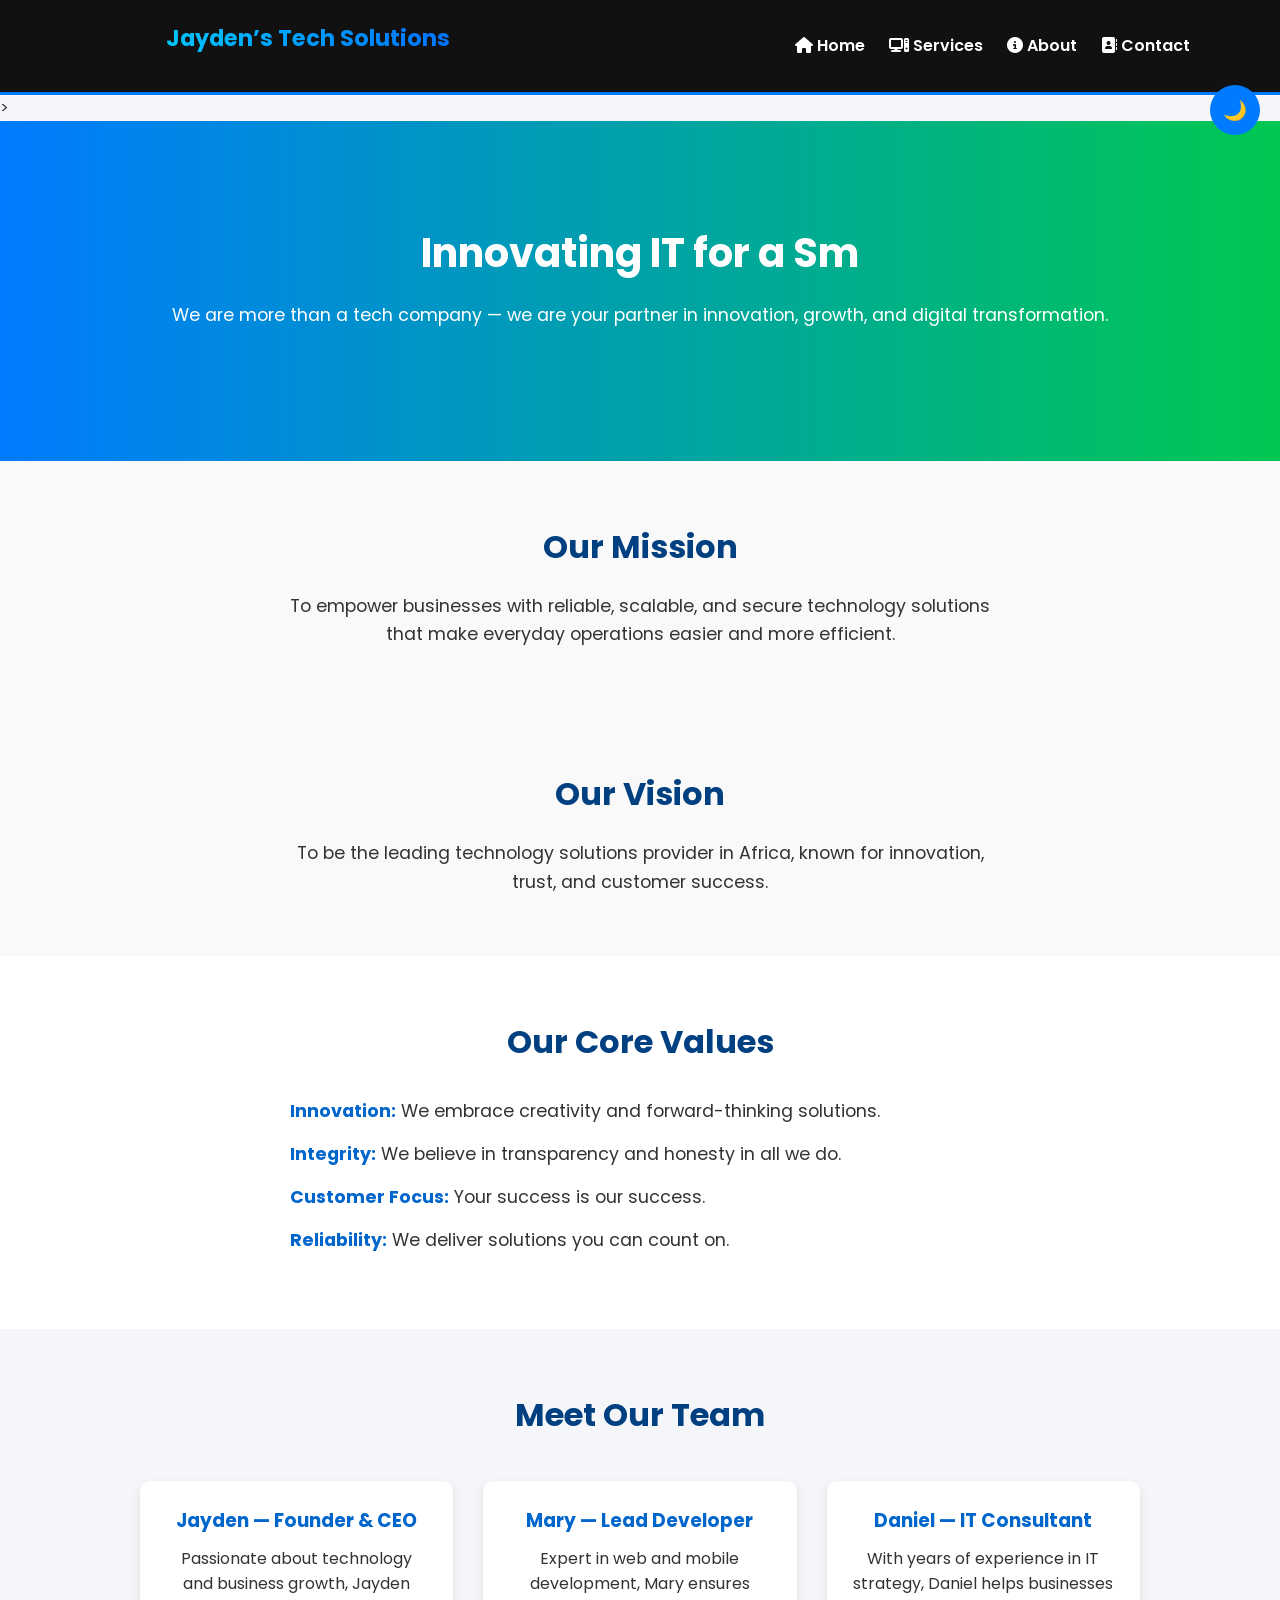
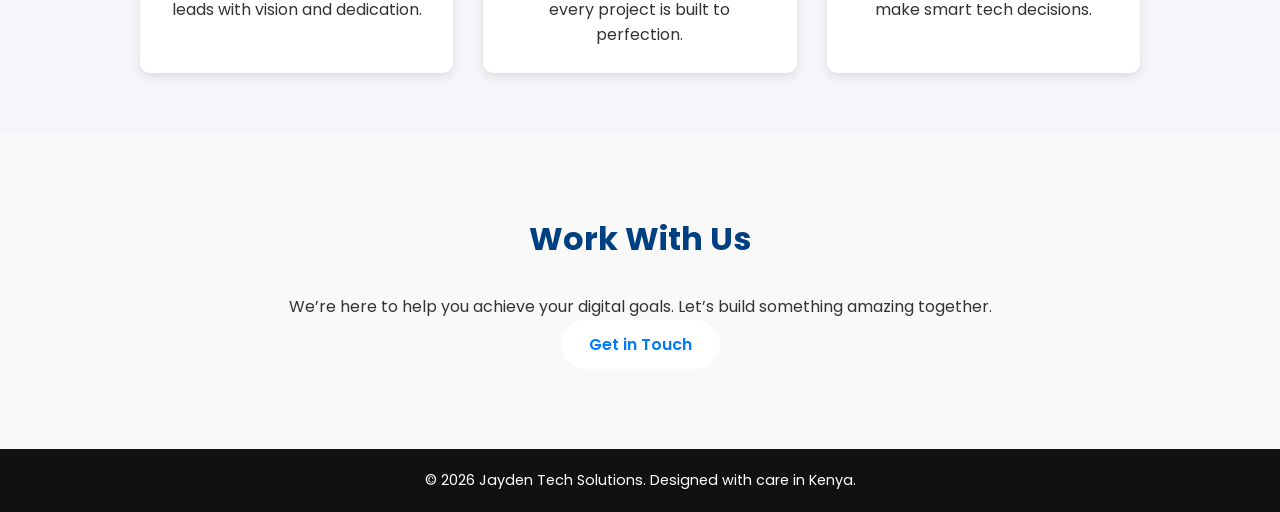
==== commit 66b5d298: "amazing" ====
--- a/about.html
+++ b/about.html
@@ -20,7 +20,7 @@
   
 </head>
 <body>
-   <header class="header">
+  <header class="header">
   <div class="container header-container">
     <div class="logo">
       <video autoplay muted loop playsinline class="logo-video">
@@ -43,27 +43,21 @@
     </div>
   </div>
 </header>
-
 <div class="overlay" id="overlay"></div>
-  <!-- Hero -->
+>
   <section class="hero">
     <h2>About Jayden Tech Solutions</h2>
     <p>We are more than a tech company — we are your partner in innovation, growth, and digital transformation.</p>
   </section>
-
-  <!-- Mission -->
   <section class="mission">
     <h2>Our Mission</h2>
     <p>To empower businesses with reliable, scalable, and secure technology solutions that make everyday operations easier and more efficient.</p>
   </section>
-
-  <!-- Vision -->
   <section class="vision">
     <h2>Our Vision</h2>
     <p>To be the leading technology solutions provider in Africa, known for innovation, trust, and customer success.</p>
   </section>
 
-  <!-- Values -->
   <section class="values">
     <h2>Our Core Values</h2>
     <ul>
@@ -73,8 +67,6 @@
       <li><strong>Reliability:</strong> We deliver solutions you can count on.</li>
     </ul>
   </section>
-
-  <!-- Team -->
   <section class="team">
     <h2>Meet Our Team</h2>
     <div class="team-container">
@@ -92,23 +84,16 @@
       </div>
     </div>
   </section>
-
-  <!-- Call to Action -->
   <section class="contact">
     <h2>Work With Us</h2>
     <p>We’re here to help you achieve your digital goals. Let’s build something amazing together.</p>
     <a href="contact.html" class="cta-btn">Get in Touch</a>
   </section>
 
-  <!-- Footer -->
+  
   <footer>
     <p>&copy; 2026 Jayden Tech Solutions. Designed with care in Kenya.</p>
   </footer>
   <script src="script.js"></script>
-  <script>
-    function toggleMenu(){
-        document.getElementById("mobileNav").classList.toggle('show');
-    }
-  </script>
 </body>
 </html>
--- a/styles.css
+++ b/styles.css
@@ -1,4 +1,3 @@
-/* --- Global & Reset --- */
 * {
   margin: 0;
   padding: 0;
@@ -25,10 +24,8 @@
   max-width: 1100px;
   margin: auto;
 }
-
-/* --- Header & Navigation --- */
 .header {
-  background: #111; /* Dark theme preference */
+  background: #111;
   color: #fff;
   padding: 1rem 20px;
   position: sticky;
@@ -109,8 +106,6 @@
   display: block;
   opacity: 1;
 }
-
-/* --- Hero Section --- */
 .hero {
   background: linear-gradient(to right, #007BFF, #00C851);
   color: #fff;
@@ -127,8 +122,6 @@
   margin-bottom: 2rem;
   font-size: 1.1rem;
 }
-
-/* --- Buttons --- */
 .cta-btn, 
 .btn-primary {
   display: inline-block;
@@ -148,8 +141,6 @@
   transform: translateY(-2px);
   box-shadow: 0 6px 15px rgba(0,0,0,0.2);
 }
-
-/* --- Services --- */
 .services {
   padding: 80px 20px;
   text-align: center;
@@ -193,8 +184,6 @@
   transform: translateY(-8px);
   box-shadow: 0 15px 30px rgba(0,0,0,0.1);
 }
-
-/* --- Pricing --- */
 .pricing {
   padding: 60px 20px;
   text-align: center;
@@ -247,8 +236,6 @@
   border: 2px solid #004080;
   transform: scale(1.05);
 }
-
-/* --- Ratings & FAQ --- */
 .ratings {
   background: #e6f2ff;
   padding: 60px 20px;
@@ -257,7 +244,7 @@
 
 .ratings iframe {
   border-radius: 10px;
-  box-shadow: 0 4px 10px rgba(0,0,0,0.1);
+  box-shadow:   1px 4px 10px rgba(0,0,0,0.1);
 }
 
 .faq {
@@ -286,8 +273,6 @@
   margin: 0 0 20px;
   line-height: 1.6;
 }
-
-/* --- About Section --- */
 .about {
   padding: 80px 20px;
   background: #f4f6f9;
@@ -357,8 +342,6 @@
   background: #f0f8ff;
   border-left-color: #005a9e;
 }
-
-/* --- Mission, Vision, Values --- */
 .mission, 
 .vision {
   padding: 60px 20px;
@@ -410,8 +393,6 @@
 .values ul li strong {
   color: #0066cc;
 }
-
-/* --- Team --- */
 .team {
   padding: 60px 20px;
   background: #f4f6f9;
@@ -453,8 +434,6 @@
   font-size: 1rem;
   line-height: 1.6;
 }
-
-/* --- Contact Section --- */
 .contact, 
 .contact-form {
   padding: 80px 20px;
@@ -543,8 +522,6 @@
 .social-links a:hover {
   text-decoration: underline;
 }
-
-/* --- CTA Section --- */
 .cta {
   background: linear-gradient(to right, #007BFF, #00C851);
   color: #fff;
@@ -558,7 +535,6 @@
   font-weight: 700;
 }
 
-/* --- Footer --- */
 footer {
   background: #111;
   color: #fff;
@@ -566,8 +542,6 @@
   padding: 20px;
   font-size: 0.9rem;
 }
-
-/* --- Scroll Top --- */
 .scroll-top {
   position: fixed;
   bottom: 30px;
@@ -586,8 +560,6 @@
 .scroll-top:hover {
   background: #111;
 }
-
-/* --- Media Queries --- */
 @media (max-width: 768px) {
   .header-container {
     flex-direction: column;
@@ -605,7 +577,7 @@
     border-radius: 8px;
     gap: 15px;
     width: 220px;
-    box-shadow: 0 4px 10px rgba(0,0,0,0.2);
+    box-shadow: 0 4px 10px rgba(183, 238, 237, 0.2);
     text-align: center;
     z-index: 1000;
   }
@@ -650,7 +622,8 @@
   background-color: #1a1a1a;
   color: #f4f4f4;
 }
-body.dark .header { background: #000; }
+
+body.dark .header { background: #000;}
 body.dark .service-card, body.dark .pricing-card, body.dark .team-member {
   background: #2d2d2d;
   color: #fff;
@@ -663,14 +636,18 @@
   position: fixed;
   top: 85px;
   right: 20px;
-  z-index: 1001;
   padding: 10px;
   border-radius: 50%;
   cursor: pointer;
   background: #007BFF;
+  bottom: 90px;
+  width: 50px;
+  height: 50px;
+  color:gold;
   border: none;
-}
-/* Section Animations (Intersection Observer) */
+  z-index: 1001;
+  font-size: 1.2rem;
+}
 .hidden {
   opacity: 0;
   transform: translateY(30px);
@@ -685,28 +662,9 @@
   opacity: 0;
   transition: opacity 0.5s ease-in;
 }
-
-body.dark {
-  background-color: #121212;
-  color: #ffffff;
-}
 body.dark .service-card, body.dark .pricing-card, body.dark .about-list li {
   background: #1e1e1e;
-  color: #fff;
+  color:gold;
 }
 .hidden { opacity: 0; transform: translateY(20px); transition: all 0.6s ease-out; }
 .show { opacity: 1; transform: translateY(0); }
-.dark-toggle {
-  position: fixed;
-  bottom: 90px; /* Above the scroll-to-top btn */
-  right: 30px;
-  width: 50px;
-  height: 50px;
-  border-radius: 50%;
-  background: #007BFF;
-  color: white;
-  border: none;
-  cursor: pointer;
-  z-index: 1001;
-  font-size: 1.2rem;
-}
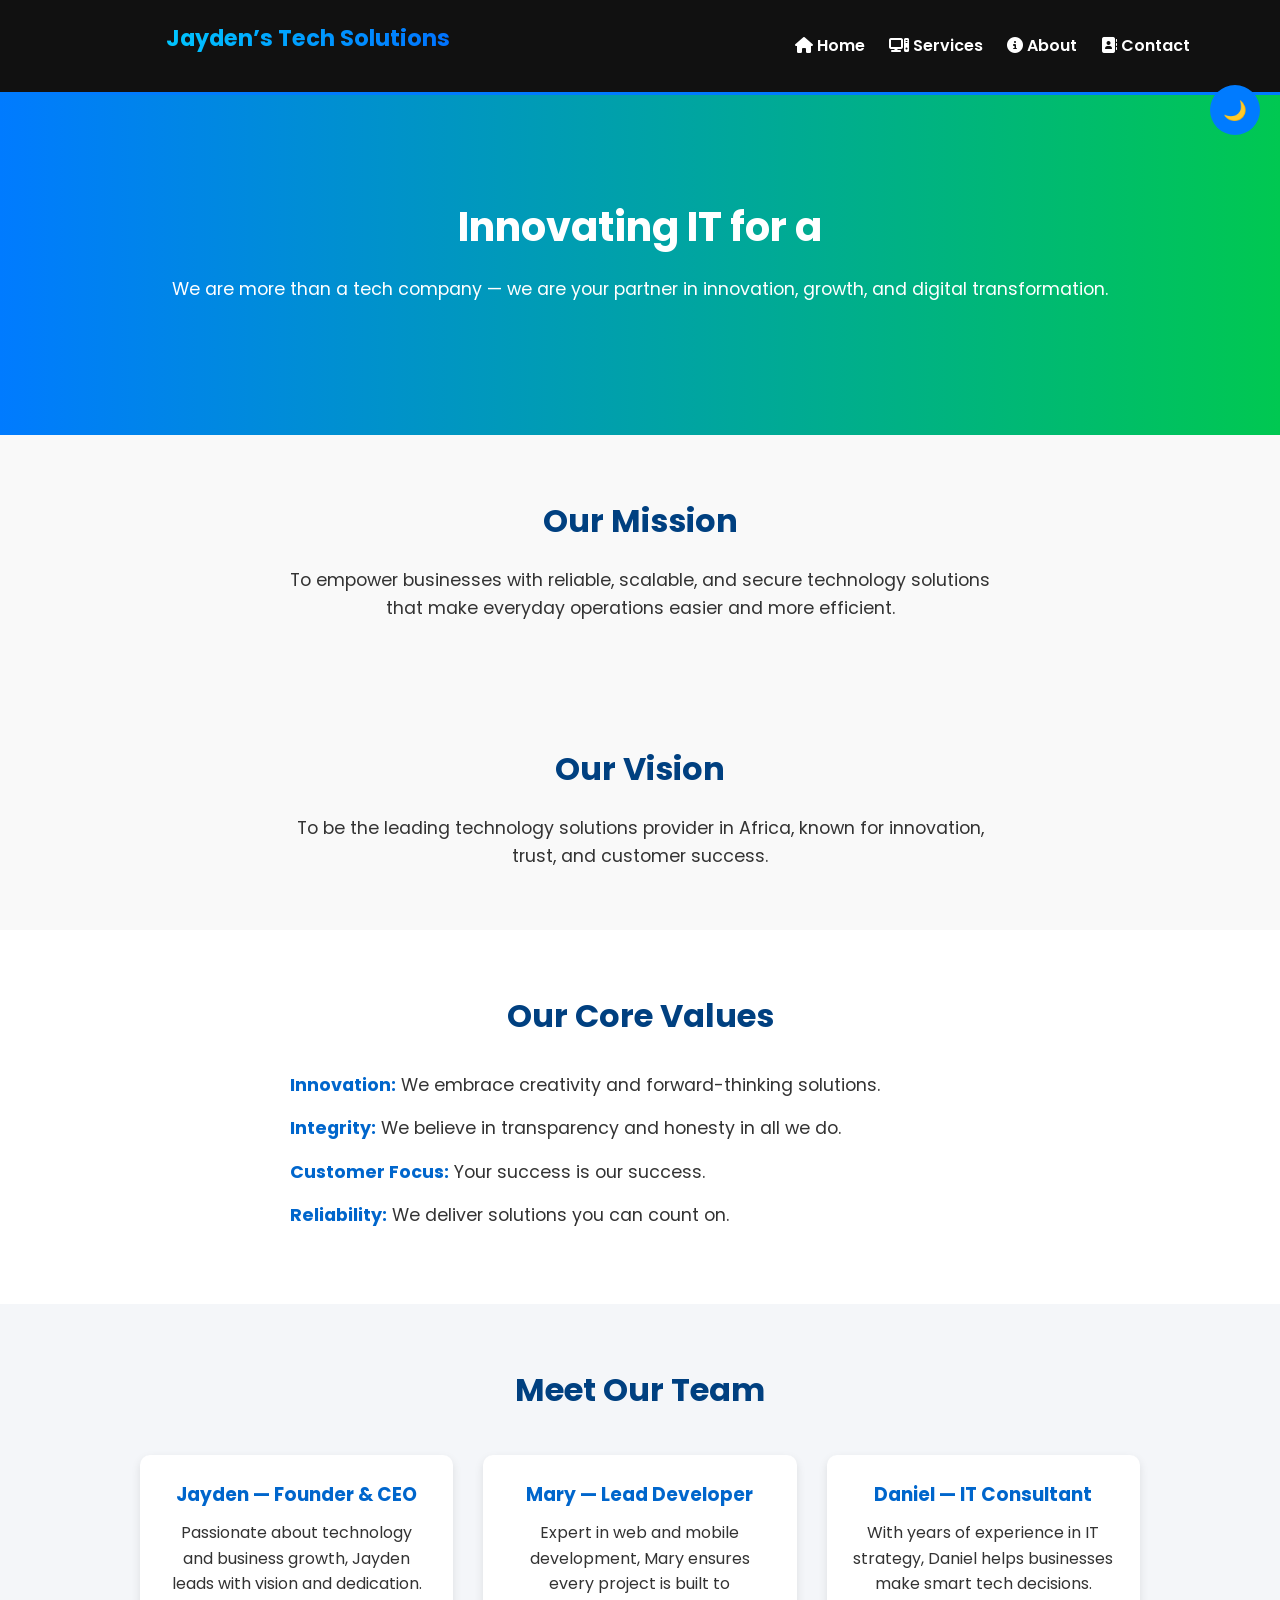
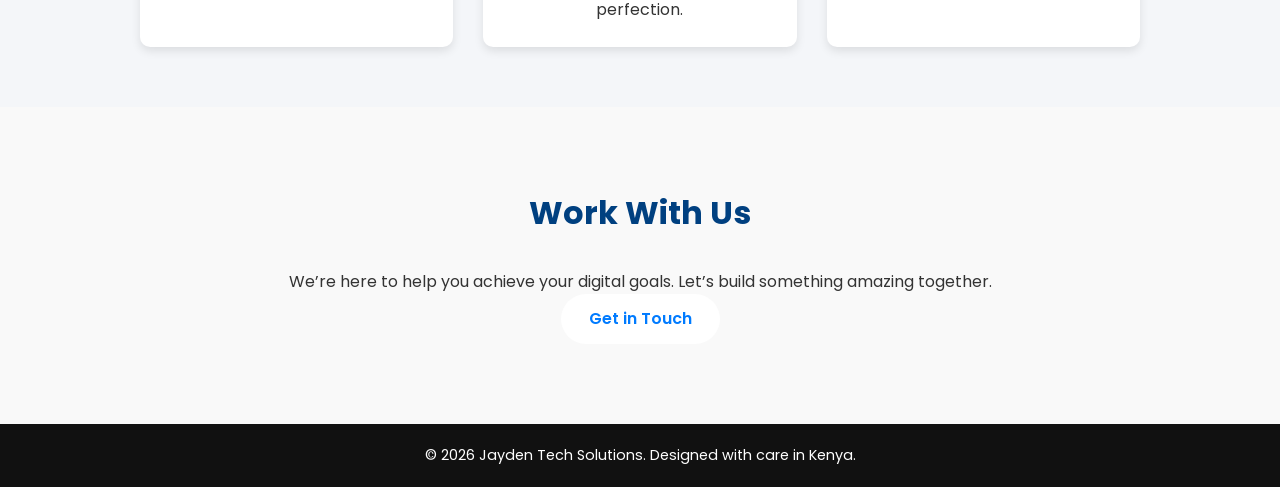
==== commit 2145acc2: "baground colour on dark mode with golden text" ====
--- a/about.html
+++ b/about.html
@@ -20,7 +20,7 @@
   
 </head>
 <body>
-  <header class="header">
+   <header class="header">
   <div class="container header-container">
     <div class="logo">
       <video autoplay muted loop playsinline class="logo-video">
@@ -44,7 +44,6 @@
   </div>
 </header>
 <div class="overlay" id="overlay"></div>
->
   <section class="hero">
     <h2>About Jayden Tech Solutions</h2>
     <p>We are more than a tech company — we are your partner in innovation, growth, and digital transformation.</p>
--- a/styles.css
+++ b/styles.css
@@ -620,13 +620,13 @@
 }
 body.dark {
   background-color: #1a1a1a;
-  color: #f4f4f4;
+  color: gold;
 }
 
 body.dark .header { background: #000;}
 body.dark .service-card, body.dark .pricing-card, body.dark .team-member {
   background: #2d2d2d;
-  color: #fff;
+  color: gold;
 }
 body.dark .about, body.dark .pricing, body.dark .team {
   background: #121212;
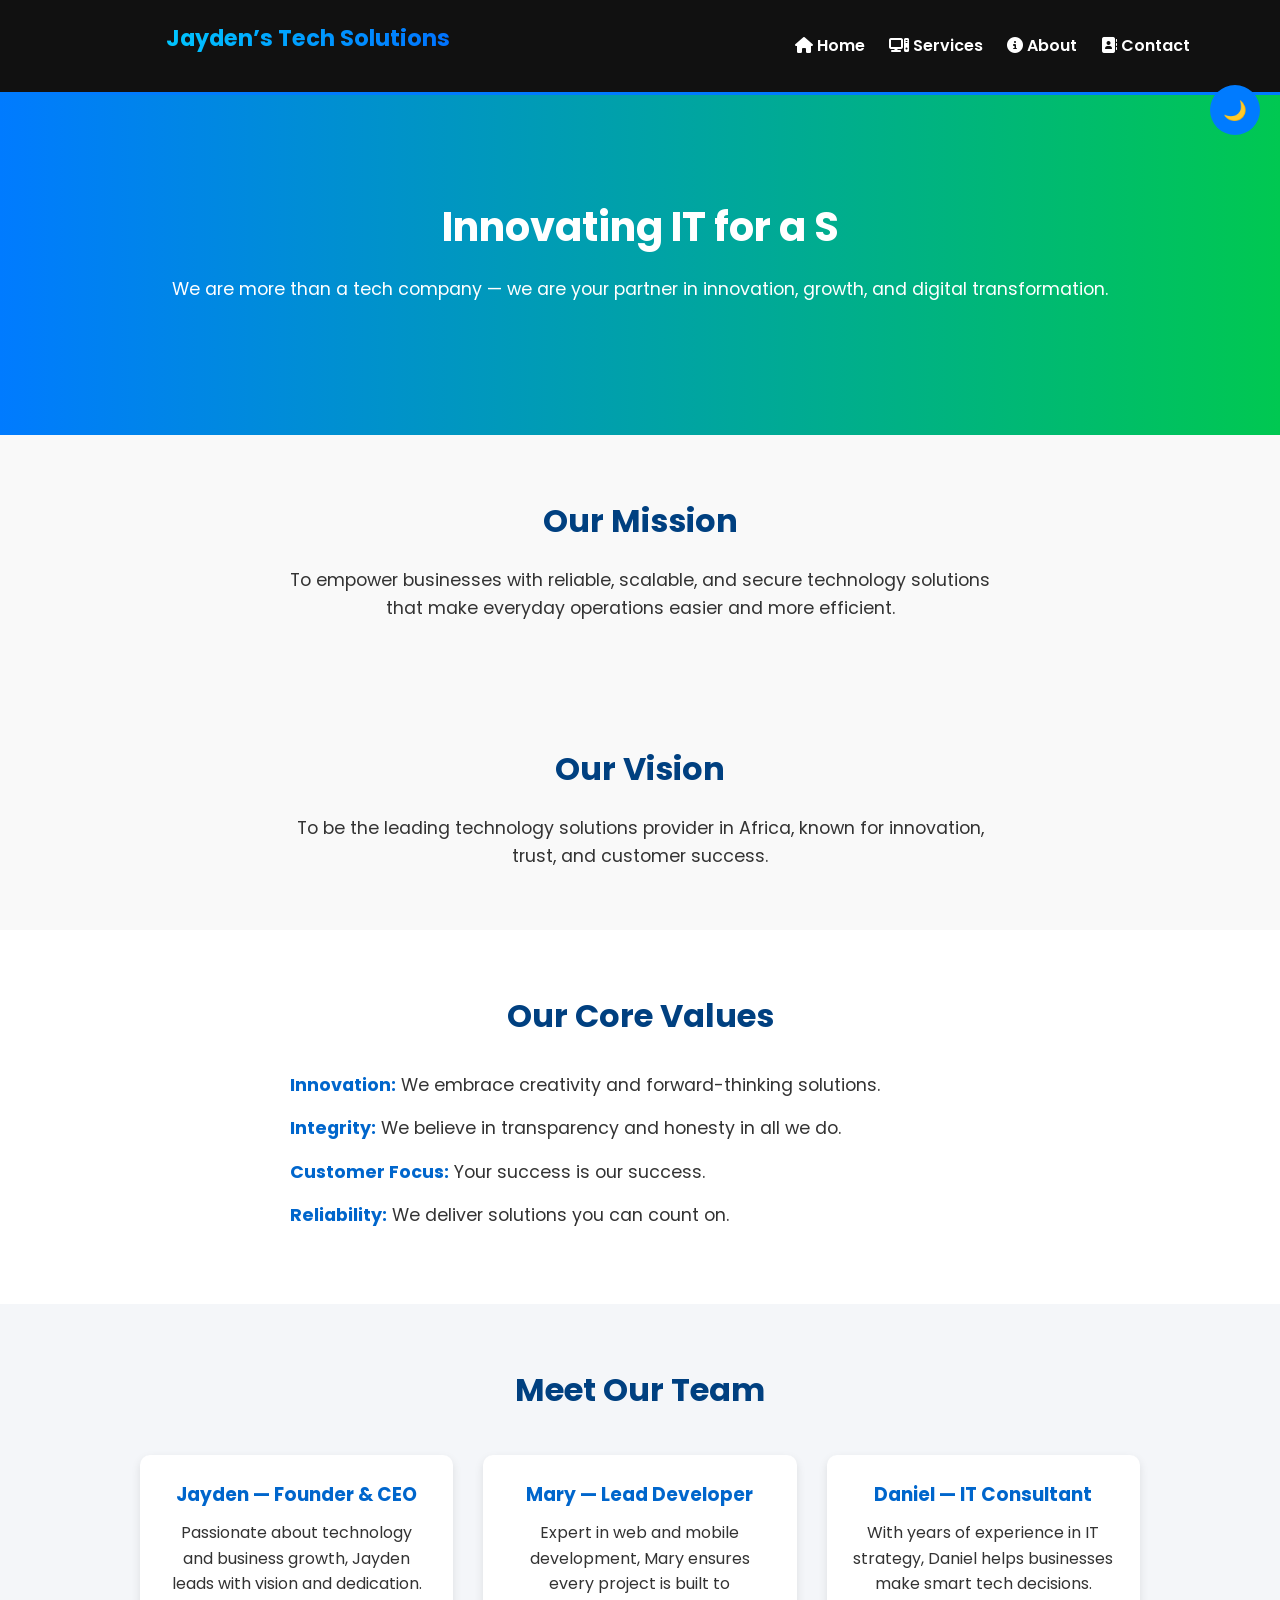
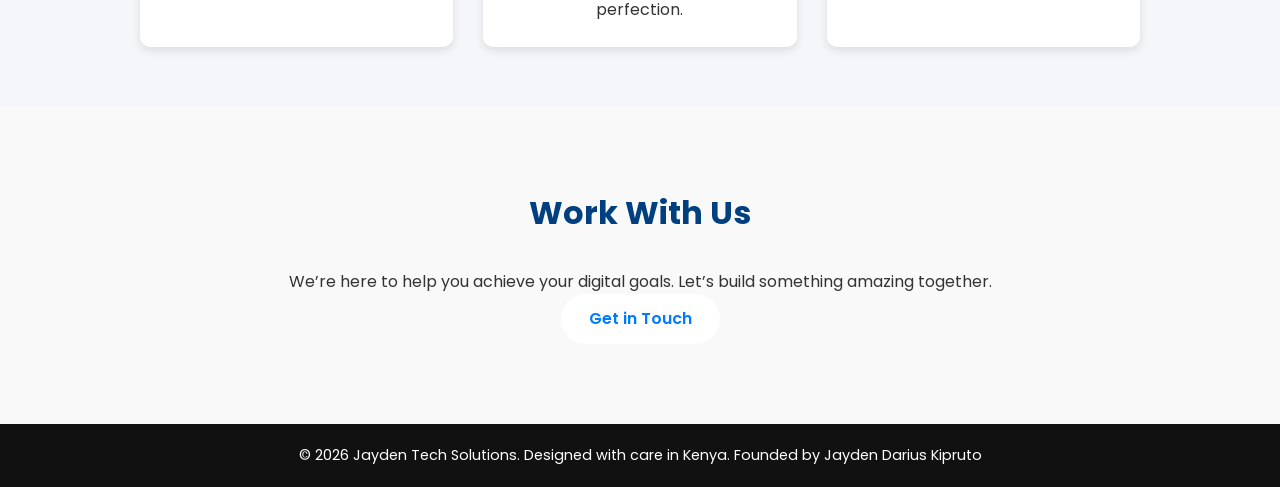
==== commit 4754e960: "updating" ====
--- a/about.html
+++ b/about.html
@@ -2,23 +2,29 @@
 <html lang="en">
 <head>
   <meta charset="UTF-8">
-  <title>About Us - Jayden Tech Solutions</title>
+  <meta name="viewport" content="width=device-width, initial-scale=1.0">
+  <title>About Us - Jayden’s Tech Solutions</title>
+  <meta name="description" content="Learn more about Jayden Darius Kipruto and the mission behind Jayden Tech Solutions. Delivering innovative IT services in Kenya.">
+  <meta name="keywords" content="About Jayden Tech Solutions, Jayden Darius Kipruto, IT services Kenya, company profile">
+  <meta name="author" content="Jayden Darius Kipruto">
+  <meta property="og:title" content="About Us - Jayden Tech Solutions">
+  <meta property="og:description" content="Discover the story and vision of Jayden Tech Solutions, founded by Jayden Darius Kipruto.">
+  <meta property="og:type" content="website">
+  <meta property="og:url" content="https://dariuskipruto1.github.io/jayden/about.html">
+  <meta property="og:image" content="https://dariuskipruto1.github.io/jayden/image.png">
 
-<meta name="description" content="Jayden’s Tech Solutions provides IT consulting, web development, cybersecurity, and software solutions.">
-  <meta name="keywords" content="IT consulting, web development, cybersecurity, software solutions">
-  <meta name="author" content="Jayden Darius Kipruto">
+  <meta name="twitter:card" content="summary_large_image">
+  <meta name="twitter:title" content="About Us - Jayden Tech Solutions">
+  <meta name="twitter:description" content="Learn more about Jayden Darius Kipruto and the mission behind Jayden Tech Solutions.">
+  <meta name="twitter:image" content="https://dariuskipruto1.github.io/jayden/image.png">
 
-  <!-- Favicon -->
+  <link rel="stylesheet" href="styles.css">
+  <link href="https://fonts.googleapis.com/css2?family=Poppins:wght@400;600&display=swap" rel="stylesheet">
+  <link rel="stylesheet" href="https://cdnjs.cloudflare.com/ajax/libs/font-awesome/6.5.0/css/all.min.css">
+
   <link rel="icon" type="image/png" href="jaytech.png">
+</head>
 
-  <!-- CSS -->
-  <link rel="stylesheet" href="styles.css">
-
-  <!-- _-->
-  <link rel="stylesheet" href="https://cdnjs.cloudflare.com/ajax/libs/font-awesome/6.5.0/css/all.min.css">
-  <link href="https://fonts.googleapis.com/css2?family=Poppins:wght@400;600&display=swap" rel="stylesheet">
-  
-</head>
 <body>
    <header class="header">
   <div class="container header-container">
@@ -91,7 +97,7 @@
 
   
   <footer>
-    <p>&copy; 2026 Jayden Tech Solutions. Designed with care in Kenya.</p>
+    <p>&copy; 2026 Jayden Tech Solutions. Designed with care in Kenya. Founded by Jayden Darius Kipruto</p>
   </footer>
   <script src="script.js"></script>
 </body>
